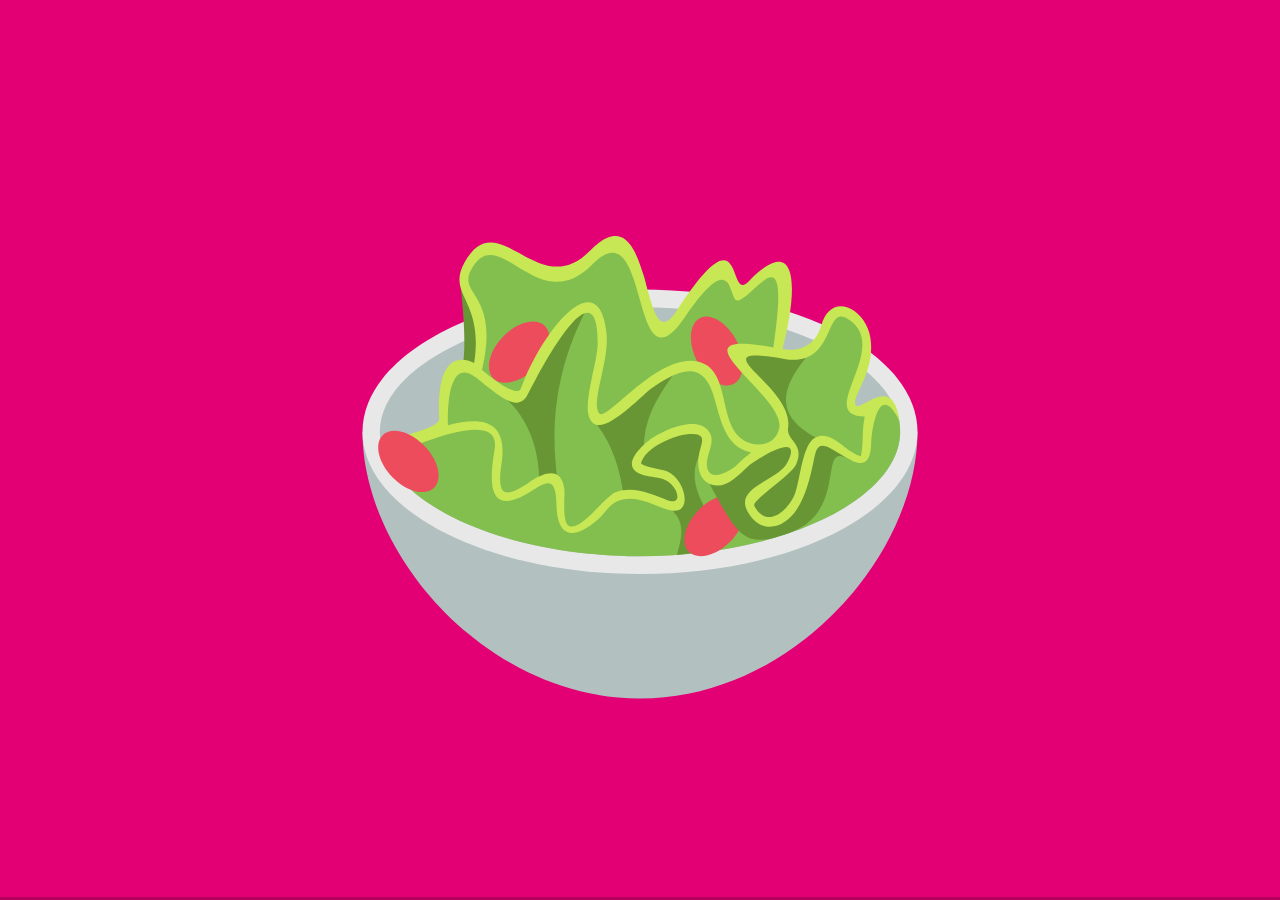
==== index.html @ 88870a50 "Last updates" ====
<!doctype html>
<html>
	<head>
		<meta charset="utf-8">
		<meta name="viewport" content="width=device-width, initial-scale=1.0, maximum-scale=1.0, user-scalable=no">

		<title>i18n & l10n @ Blenc Web Mix</title>

		<link rel="stylesheet" href="css/reveal.css">
		<link rel="stylesheet" href="css/theme/antistatique.css">

		<!-- Theme used for syntax highlighting of code -->
		<link rel="stylesheet" href="lib/css/zenburn.css">

		<style type="text/css" media="screen">
			.slides section.has-dark-background,
			.slides section.has-dark-background h1, h2, h3, h4, h5, h6 {
				color: #fff;
			}
			.slides section.has-light-background,
			.slides section.has-light-background h1, h2, h3, h4, h5, h6 {
				color: #000032;
			}
		</style>

		<!--

		# Primary palette

			White:				#ffffff
			Digital-dust: 		#eaf0f0
			Pinkstatik: 		#e30074
			Pinkstatik-dark: 	#a60055
			Ninja-grey:			#808098
			Midnight-blue:		#000032

		# Secondary palette

			Purple:				#b400dc
			Electric-blue:		#40b3ff
			Strawberry:			#d2005a
			Sunshine:			#ff9600

		-->


	<!-- Printing and PDF exports -->
		<script>
			var link = document.createElement( 'link' );
			link.rel = 'stylesheet';
			link.type = 'text/css';
			link.href = window.location.search.match( /print-pdf/gi ) ? 'css/print/pdf.css' : 'css/print/paper.css';
			document.getElementsByTagName( 'head' )[0].appendChild( link );
		</script>
	</head>
	<body>
		<div class="reveal">
			<div class="slides">

				<section data-background="#e30074">
					<img class="plain emoji-svg" src="lib/svg/emoji/1f957.svg">
					<aside class="notes">
						Slide d'attente
						SOURIRE et PROFITER de la vue!
					</aside>
				</section>

				<section data-background="#000032">
					<img src="lib/svg/1810.svg" style="width:40%;"><br>
					<strong>i18n et l10n</strong><br>
					Internationalisation & Localisation
					<aside class="notes">
						Slide de titre, Ça va commencer
					</aside>
				</section>

				<section>
					<h2>
						Bonjour · Hallo · Hello<br>
						Ciao · صباح الخير · 你好<br>
						Hej · おはようございます<br>
						Hola · Grützi · Hei<br>
						Добрий ранок · Chào
					</h2>
					<aside class="notes">
						Je suis Marc
						Je suis Guillaume
					</aside>
				</section>

				<section data-background="#e30074">
					<h1>Disclaimer</h1>
					<aside class="notes">
						Apparement vous avez le droit à 2 speakers \o/ <br/>
						Pas que design <br/>
						Un peu technique <br/>
						Pas que pour les débutants <br/>
						Ce talk contient des métaphores culinaires <br/>
					</aside>
				</section>
				<section>

					<section data-background="#000032">
						<h1>Introduction</h1>
						<aside class="notes">
							Définir ces termes et ce qu'on cherche à résoudre / améliorer
						</aside>
					</section>

					<section>
						<img src="lib/svg/emoji/1f1e8-1f1ed.svg" style="width:66%;">
						<aside class="notes">
							Pourquoi nous avions envie de vous parler de ce sujet ?<br/>
							La suisse : 4 langues officielles (FR / DE / IT / RM)
						</aside>
					</section>

					<section>
						<h1 class="monospaced">l10n</h1>
						<aside class="notes">
							Commençons par le terme l10n : localisation<br>
							On pourrait presque lire le mot Lyon !<br>
							➡ Le fait d'avoir une version spécifique à une culture
						</aside>
					</section>

					<section data-background="lib/svg/l10n-count.svg" data-background-size="100%">
						<aside class="notes">
							localisation ... 10 lettres entre le L et le N
						</aside>
					</section>

					<section>
						<h1 class="monospaced">i18n</h1>
						<aside class="notes">
							Ensuite le i18n : internationalisation<br>
							➡ Le fait de prévoir la prise en charge de multiple culture
						</aside>
					</section>

					<section data-background="lib/svg/i18n-count.svg" data-background-size="100%">
						<aside class="notes">
							internationalisation<br/>
							Oups, ça dépasse ;-)<br/>
							La on comprend mieux pourquoi nous disons i18n<br/>
							anticonstitutionnellement devient a23t LOL!
						</aside>
					</section>

					<section>
						<h2 class="monospaced">l10n</h2>
						<h2 class="monospaced">i18n</h2>
						<h2 class="monospaced">g11n</h2>
						<h2 class="monospaced">L12y</h2>
						<h2 class="monospaced">NLS&nbsp;</h2>
						<aside class="notes">
							Bienvenue dans le monde des numéronymes & accronymes !<br>
							<strong>g11n</strong> IBM & Sun (globalization / glocalization)<br/>
							<strong>L12y</strong> Microsoft (localizability)<br/>
							<strong>NLS</strong> HP  (National/Native Language Support)
						</aside>
					</section>

					<section data-background="/lib/img/osakan_market.jpg" data-background-size="cover">
						<h1 class="light dark-shadow">Cultures ?</h1>
						<aside class="notes">
							Est-ce que la culture d'une personne peut être définie par un ensemble qui se compose d'un territoires et d'une langue ?
						</aside>
					</section>

					<section data-background="/lib/img/osakan_market.jpg" data-background-size="cover">
						<h1 class="light dark-shadow">Normes ?</h1>
						<aside class="notes">
							Normes ISO / normes sociales
						</aside>
					</section>

					<section>
						<h1 class="monospaced"><span class="fragment">fr</span><span class="fragment"><span class="fragment semi-fade-out">_latin</span></span><span class="fragment">_FR</span></h1>
						<aside class="notes">
						Culture en français -> Locale
						Langue + Script + Territoire
							--> Latin pour les lettres latines A-Z ... pas très utiles pour nous francophone ... mais pensez aux langues comme le japonais que s'écrit en kanji, Hiragana et Katakana
						fr_latin_FR
						</aside>
					</section>
					<section class="mini-list">
						<span class="list-element monospaced fragment" data-fragment-index="2">fr_GF = "French (French Guiana)"</span>
						<span class="list-element monospaced fragment" data-fragment-index="2">fr_TG = "French (Togo)"</span>
						<span class="list-element monospaced fragment" data-fragment-index="2">fr_SC = "French (Seychelles)"</span>
						<span class="list-element monospaced fragment" data-fragment-index="2">fr_VU = "French (Vanuatu)"</span>
						<span class="list-element monospaced fragment" data-fragment-index="2">fr_RE = "French (Réunion)"</span>
						<span class="list-element monospaced fragment" data-fragment-index="2">fr_TN = "French (Tunisia)"</span>
						<span class="list-element monospaced fragment" data-fragment-index="2">fr_GN = "French (Guinea)"</span>
						<span class="list-element monospaced fragment" data-fragment-index="2">fr_HT = "French (Haiti)"</span>
						<span class="list-element monospaced fragment" data-fragment-index="2">fr_GP = "French (Guadeloupe)"</span>
						<span class="list-element monospaced fragment" data-fragment-index="2">fr_GQ = "French (Equatorial Guinea)"</span>
						<span class="list-element monospaced fragment" data-fragment-index="2">fr_CA = "French (Canada)"</span>
						<span class="list-element monospaced fragment" data-fragment-index="2">fr_SN = "French (Senegal)"</span>
						<span class="list-element monospaced fragment" data-fragment-index="2">fr_CD = "French (Congo - Kinshasa)"</span>
						<span class="list-element monospaced fragment" data-fragment-index="2">fr_PF = "French (French Polynesia)"</span>
						<span class="list-element monospaced">fr_FR <span class="fragment" data-fragment-index="1"> = "French (France)"</span></span>
						<span class="list-element monospaced fragment" data-fragment-index="2">fr_DJ = "French (Djibouti)"</span>
						<span class="list-element monospaced fragment" data-fragment-index="2">fr_CF = "French (Central African Republic)"</span>
						<span class="list-element monospaced fragment" data-fragment-index="2">fr_CG = "French (Congo - Brazzaville)"</span>
						<span class="list-element monospaced fragment" data-fragment-index="2">fr_CH = "French (Switzerland)"</span>
						<span class="list-element monospaced fragment" data-fragment-index="2">fr_CI = "French (Côte d’Ivoire)"</span>
						<span class="list-element monospaced fragment" data-fragment-index="2">fr_BE = "French (Belgium)"</span>
						<span class="list-element monospaced fragment" data-fragment-index="2">fr_BF = "French (Burkina Faso)"</span>
						<span class="list-element monospaced fragment" data-fragment-index="2">fr_NC = "French (New Caledonia)"</span>
						<span class="list-element monospaced fragment" data-fragment-index="2">fr_SY = "French (Syria)"</span>
						<span class="list-element monospaced fragment" data-fragment-index="2">fr_PM = "French (St. Pierre & Miquelon)"</span>
						<span class="list-element monospaced fragment" data-fragment-index="2">fr_NE = "French (Niger)"</span>
						<span class="list-element monospaced fragment" data-fragment-index="2">fr_MA = "French (Morocco)"</span>
						<span class="list-element monospaced fragment" data-fragment-index="2">fr_CM = "French (Cameroon)"</span>
						<span class="list-element monospaced fragment" data-fragment-index="2">fr_BI = "French (Burundi)"</span>
						<span class="list-element monospaced fragment" data-fragment-index="2">fr_BJ = "French (Benin)"</span>
						<span class="list-element monospaced fragment" data-fragment-index="2">fr_RW = "French (Rwanda)"</span>
						<span class="list-element monospaced fragment" data-fragment-index="2">fr_MC = "French (Monaco)"</span>
						<span class="list-element monospaced fragment" data-fragment-index="2">fr_BL = "French (St. Barthélemy)"</span>
						<span class="list-element monospaced fragment" data-fragment-index="2">fr_MF = "French (St. Martin)"</span>
						<span class="list-element monospaced fragment" data-fragment-index="2">fr_MG = "French (Madagascar)"</span>
						<span class="list-element monospaced fragment" data-fragment-index="2">fr_DZ = "French (Algeria)"</span>
						<span class="list-element monospaced fragment" data-fragment-index="2">fr_ML = "French (Mali)"</span>
						<span class="list-element monospaced fragment" data-fragment-index="2">fr_MQ = "French (Martinique)"</span>
						<span class="list-element monospaced fragment" data-fragment-index="2">fr_WF = "French (Wallis & Futuna)"</span>
						<span class="list-element monospaced fragment" data-fragment-index="2">fr_MR = "French (Mauritania)"</span>
						<span class="list-element monospaced fragment" data-fragment-index="2">fr_MU = "French (Mauritius)"</span>
						<span class="list-element monospaced fragment" data-fragment-index="2">fr_KM = "French (Comoros)"</span>
						<span class="list-element monospaced fragment" data-fragment-index="2">fr_YT = "French (Mayotte)"</span>
						<span class="list-element monospaced fragment" data-fragment-index="2">fr_LU = "French (Luxembourg)"</span>
						<span class="list-element monospaced fragment" data-fragment-index="2">fr_GA = "French (Gabon)"</span>
						<span class="list-element monospaced fragment" data-fragment-index="2">fr_TD = "French (Chad)"</span>
						<aside class="notes">
							Les locales francophones supportées dans les librairies iOS
						</aside>
					</section>


					<section>

					</section>

					<section data-background="lib/svg/emoji/1f5fa.svg" data-background="#000032" data-background-size="50%">
						<aside class="notes">
							Le thème que les organisateurs de la conférence nous ont demandé de souligner est :
							“L'impact social et sociétal du web, comment il change le monde”
						</aside>
					</section>

					<!-- TODO:
						- 🚀 mettre un exemple de différence (quel est ce chiffres pour vous)
						- Site en japonais avec le changement de langue proposé en
					-->
					<section data-background="lib/img/cookpad-japanese-website.png" data-background-color="#fff" data-background-size="contain">
						<img src="lib/svg/english-language-kanji.svg" alt="" class="fragment"/>
						<aside class="notes">
							English language
						</aside>
					</section>

					<section>
						<h2>Connaître la "locale" de l'utilisateur c'est important… </h2>
						<aside class="notes">
							On est tous d'accord que connaitre la culture de notre utilisateur est important.
							Comment fait-on pour l'obtenir !
						</aside>
					</section>
				</section>

				<section>

					<section data-background="#000032">
						<h1 class="light">Plutôt <span class="monospaced">fr_FR</span> ou <span class="monospaced">fr_CH</span></h1>
					</section>

					<section data-background="lib/svg/emoji/1f575.svg" data-background-color="#000032" data-background-size="50%">
						<aside class="notes">
							De quoi disposons-nous sur nos visiteurs ?
							- IP, localisation mouais
							- Langue du navigateur
							- Referer (d'où la personne vient)
							- Toutes les infos techniques qui nous servent pas ici ;-) Browser, OS, résolution etc ...
						</aside>
					</section>

					<section data-background="lib/svg/emoji/1f916.svg" data-background-color="#000032" data-background-size="50%">
						<aside class="notes">
							Détection automatique de la culture ?
							Utiliser l'extension de domaine pour arriver sur un pays
							Détecter la langue du navigateur
							Sachez surtout qu'aucun script de géolocalisation
						</aside>
					</section>

					<section data-background="lib/img/finnair-1.png" data-background-color="#fff" data-background-size="80%">
						<aside class="notes">
							Je veux aller visiter la finlande<br>
							finnair.com -> global splash screen avec uniquement les pays</br>
							A parfait, la Suisse à droite
						</aside>
					</section>

					<section data-background="lib/img/finnair-2.png" data-background-color="#fff" data-background-size="80%">
						<aside class="notes">
							J'arrive sur le site en suisse-allemand, super ! (bon j'ai l'habitude, keins problem)<br/>
							Je vois le drapeau en haut, je clique
						</aside>
					</section>
					<section data-background="lib/img/finnair-3.png" data-background-color="#fff" data-background-size="80%">
						<aside class="notes">
							J'arrive à nouveau sur un global splash screen, cette fois avec la langue ?!
							À noter que pour les suisse-italophone, ils devront choisir italien avec les prix en Euro ou Français avec les prix en CHF
						</aside>
					</section>
					<section data-background="lib/img/finnair-4.png" data-background-color="#fff" data-background-size="80%">
						<aside class="notes">
							Finalement, me voilà sur ma page<br/>
							Nous avons effectué des tests utilisateurs sur finnair.com. (URL + je ne vais jamais sur la suisse, les prix sont plus hauts)
						</aside>
					</section>

					<section data-background="lib/svg/language-icon.svg" data-background-size="40%">
						<aside class="notes">
							<h1>Sélection de langue</h1>
							Ne pas utiliser les drapeaux !
							Écrire la langue dans la langue (Français et pas French, 日本語 et pas Japonais)
							En haut à droite ou à gauche
						</aside>
					</section>

					<section>
						<h2>Les langues</h2>
						<h2>L'espace et le temps</h2>
						<h2>Les chiffres</h2>
						<h2>Autres</h2>
						<aside class="notes">
							Et maintenant, que l'on sait à qui l'on s'adresse. quelques particularités intéressantes
						</aside>
					</section>

				</section>

				<section>

					<section data-background="#000032">
						<h1 class="light">Les langues</h1>
						<img src="/lib/svg/emoji/1f61b.svg">&nbsp;<img src="/lib/svg/emoji/1f61b.svg">&nbsp;<img src="/lib/svg/emoji/1f61b.svg">
						<aside class="notes">
							Nous avons l'habitude des particularités de langues (direction d'écriture) mais ....
							<li>Type d'écritures (latin, arabe, cyrillique, chinois, klingon, etc.)</li>
							<li>Spécificités (dialects, registre de langue, styles, etc.)</li>
							<li>Conventions d'écriture (des chiffres, des dates, contextuelles, etc.)</li>
						</aside>
					</section>

					<section>
						<h2>Traduction</h2>
						<img src="/lib/svg/emoji/1f640.svg">
						<aside class="notes">
							<li>Traduction</li>
							<li>Vidéos (audio, titres, sous-titres, etc.)</li>
							<li>Textes (contenu, éléments d'interface, messages d'erreurs, etc.)</li>
							<li>Icônes & logos (dans une certaine langue, pour une certaine culture, dans un certain contexte)</li>
						</aside>
					</section>

					<section>
						<h2>Pluralisation</h2>
						<p>Est-ce que ce mot existe d'ailleurs ?</p>
						<img src="/lib/svg/emoji/1f468-1f469-1f466-1f466.svg">
						<aside class="notes">
							En anglais par exemple, on dit 0.25 mile (sans le S parce que l'on dit 1/4 de 1 mile)<br/>
							En russe c'est compliqué .. es†-ce que quelqu'un peut nous aider
						</aside>
					</section>

					<section data-background="rgb(63, 63, 63)">
						<code>
<pre>
  [0]Nobody is logged
  [1]There is 1 person logged
  [1,+Inf]There are %1% persons logged

  [0]Personne n'est connecté
  [1]Une personne est connectée
  [1,+Inf]Il y a %1% personnes en ligne
</pre>
						</code>
						</section>

					<section>
						<h2>Féminisation</h2>
						<p>Et celui-là ?</p>
						<img src="/lib/svg/emoji/1f64b.svg">&nbsp;<img src="/lib/svg/emoji/1f645.svg">&nbsp;<img src="/lib/svg/emoji/1f926.svg">
						<aside class="notes">
							Parité - ;-)<br/>
							vous êtes bien connecté<b>e</b>
						</aside>
					</section>

				</section>

				<section>

					<section data-background="#000032">
						<h1 class="light">Temps &&nbsp;espace</h1>
						<img src="/lib/svg/emoji/23f3.svg">&nbsp;<img src="/lib/svg/emoji/1f680.svg">
						<aside class="notes">
							Pour chaque culture, d'autres représentation du temps et de l'espace
						</aside>
					</section>

					<section data-background="lib/svg/timezone.svg"  data-background-size="contain">
						<aside class="notes">
							Timezone
						</aside>
					</section>

					<section data-background="lib/svg/emoji/1f5d3.svg" data-background-color="#000032" data-background-size="50%">
						<aside class="notes">
							<strong>Début de semaine</strong>
							le classic ... la semaine commence le lundi ou le dimanche ?
						</aside>
					</section>

					<section data-background="lib/svg/emoji/1f1f0-1f1f7.svg" data-background-color="#000032" data-background-size="50%">
						<aside class="notes">
							<li>L'âge des coréens🇰🇷 qui commence à 1 et (qui dépend des calendriers 🌞/🌔)</li>
							Au niveau de la corée du nord, nous avons eu du mal à vérifier
						</aside>
					</section>

					<section data-background="lib/img/lorie-weekend.gif" data-background-color="#000032" data-background-size="cover">
						<aside class="notes">
							<li>Le week-end prochain pour vous c'est ce week-end là qui vient ou celui d'après</li>
							<li>On l'a implémenté dans momentJS</li>
						</aside>
					</section>

					<section data-background="lib/svg/emoji/1f37b.svg" data-background-color="#000032" data-background-size="50%">
						<aside class="notes">
							<p>On se voit à 5 heures</p>
							<p>c'est un peu tot ...</p>
							AM/PM tout ça ... <br/>
						</aside>
					</section>

					<section>
						<img src="lib/svg/emoji/2603.svg" alt="" height="200vh"/>
						<img src="lib/svg/emoji/26f1.svg" alt="" height="200vh"/>
						<aside class="notes">
							Heure d'été ...<br/>
							Au Chili par exemple, il passe à l'heure d'été début avril ...<br/>
							Sinon une petite pensée à tous ceux qui avaient prévu leur backup à 1h30 du matin le week-end dernier Et qui ont eu 2 backup du coup
						</aside>
					</section>


					<section>
						<h2><span class="monospaced">12/24/2016</span></h2>
						<h4>ou</h4>
						<h2><span class="monospaced">24-12-2016</span></h2>
						<aside class="notes">
							La représentation des dates<br/>
						</aside>
					</section>

					<section data-background="lib/img/chine_boutan.gif" data-background-size="cover" data-background-position="center center">
						<aside class="notes">
							<b>Vision du monde</b><br/>
							la frontière entre la chine et le Bhoutan qui est disputées depuis des décénie. GoogleMap affiche une frontière différente selon le pays dans lequel on se connecte<br/>
							- http://qz.com/224821/see-how-borders-change-on-google-maps-depending-on-where-you-view-them/
							- http://qz.com/811513/westworlds-uncanny-intricate-opening-credits-sequence-wants-to-disorient-you/
						</aside>
					</section>

					<section data-background="lib/img/refugees.jpg" data-background-size="cover">
						<aside class="notes">
							<b>La politique</b><br/>
							-> JO pays des réfugiers, certain pays non reconnu par le ONU, mais reconnu par le CIO</br>

						</aside>
					</section>

					<section data-background="lib/img/uww.jpg" data-background-color="#fff" data-background-size="cover">
						<aside class="notes">
							Certaine fédérations sportives, comme la lutte, choisi de permettre à certain "pays" de participer
						</aside>
					</section>

				</section>

				<section>
					<section data-background="#000032">
						<h1 class="light">Les chiffres</h1>
						<img src="/lib/svg/emoji/0034-20e3.svg">&nbsp;<img src="/lib/svg/emoji/0032-20e3.svg">
						<aside class="notes">
							beaucoup de particularité aussi ici ...
						</aside>
					</section>

					<section>
						<h3>						<img src="lib/svg/emoji/1f4b7.svg" alt="" />
						<img src="lib/svg/emoji/1f4b6.svg" alt="" />
						<img src="lib/svg/emoji/1f4b5.svg" alt="" />
						<img src="lib/svg/emoji/1f4b4.svg" alt="" /></h3>
						<p>Le formatage des milliers</p>
						<table>
						<thead>
							<tr>
								<th>Locale</th>
								<th align="right" style="padding-right: 0!important;">Valeur</th>
							</tr>
						</thead>
						<tbody>
							<tr>
								<td>fr_CH</td>
								<td align="right">12'340.40</td>
							</tr>
							<tr>
								<td>fr_FR</td>
								<td align="right">12 340,40</td>
							</tr>
							<tr>
								<td>en_US</td>
								<td align="right">12,340.40</td>
							</tr>
							<tr>
								<td>de_DE</td>
								<td align="right">12.340,40</td>
							</tr>
						</tbody>
					</table>
					</section>

					<section>
						<h3>
							<img src="lib/svg/emoji/1f4b7.svg" alt="" />
							<img src="lib/svg/emoji/1f4b6.svg" alt="" />
							<img src="lib/svg/emoji/1f4b5.svg" alt="" />
							<img src="lib/svg/emoji/1f4b4.svg" alt="" />
						</h3>
						<p>La position de la devise</p>
						<table>
						<thead>
							<tr>
								<th>Locale</th>
								<th align="right" style="padding-right: 0!important;">Valeur</th>
							</tr>
						</thead>
						<tbody>
							<tr>
								<td>fr_CH</td>
								<td align="right">CHF 12'340.40</td>
							</tr>
							<tr>
								<td>fr_FR</td>
								<td align="right">12 340,40 €</td>
							</tr>
							<tr>
								<td>en_US</td>
								<td align="right">$ 12,340.40</td>
							</tr>
							<tr>
								<td>de_DE</td>
								<td align="right">12.340,40 €</td>
							</tr>
						</tbody>
					</table>
					</section>

					<section>
						<h1>"Jean-Luc"</h1>
						<img src="lib/svg/emoji/1f629.svg" alt="" height="100vh"/>
						<h2><span class="monospaced" style="color:red;">votre prénom est invalide</span></h2>
						<aside class="notes">
							nom invalide ...<br/>
							Suède numéro postaux avec des espaces<br/>
							En Suisse le numéro de rue à la fin de l'adresse
						</aside>
					</section>

					<section data-background="lib/svg/emoji/1f321.svg" data-background-color="#000032" data-background-size="50%">
						<aside class="notes">
							<h2>Systèmes de mesures</h2>
						</aside>
					</section>

				</section>

				<section>

					<section data-background="#000032">
						<h1 class="light">Quelques miscellanées</h1>
						<img src="/lib/svg/emoji/1f957.svg">
						<aside class="notes">
							Autres considérations,juste un début de liste ;-)
						</aside>
					</section>

					<section>
						<h2>Typographie(s)</h2>
						<aside class="notes">
							<ol>
								<li>Exemple de la Noto :-) 500MO 😱</li>
								<li>Bons caractères (ceux de la langue)</li>
								<li>Bon sens (de lecture) a11y / accessibilité</li>
							</ol>
						</aside>
					</section>

					<section>
						<h2>Icônes & couleurs</h2>
						<aside class="notes">
							<ul>
								<li>Les représentations de la culture (religion)</li>
								<li>Tout ce qui est valide est vert</li>
							</ul>
						</aside>
					</section>

					<section>
						<h2>Particularités culturelles régionales</h2>
						<p>(voir hyper-régionales ou drôles)</p>
						<aside class="notes">
							<ul>
								<li>2.5 pièces à Genève ou Lausanne</li>
								<li>Chicons ou Endives ? Doucette ou mâche ?</li>
							</ul>
						</aside>
					</section>

				</section>


				<section data-background="#000032">

					<section>
						<h1 class="light">Takeaways</h1>
						<img src="/lib/svg/emoji/1f648.svg">&nbsp;<img class="plain" src="/lib/svg/emoji/1f649.svg">&nbsp;<img class="plain" src="/lib/svg/emoji/1f64a.svg">
						<aside class="notes">
						- Ne partez sur aucun aquis, vous ne connaissez probablement que votre propre culture 🙈🙊🙉<br>
						- Nation ≠ culture ≠ langue (et les gens bougent!). Le lieu géographique n'est pas un critère fiable.<br>
						- Basez-vous un maximum sur les librairies d'internationalisation dèjà en place<br>
						- Utilisez les UX-pattern pour le changement de culture (par pitié, pas de drapeaux pour les langues)<br>
						- Responsabilité de ces sujets ... est partagée par tous les membres de l'équipe du projet<br>
						- Lien avec l'impact du web pour changer le monde (meilleur respect des cultures)
						</aside>
					</section>

				</section>

				<section>
					<section data-background="#000032">
						<h1>Questions &&nbsp;Réponses</h1>
						<img class="plain" src="/lib/svg/emoji/1f984.svg">
					</section>
				</section>

				<section data-background="#e30074">
					<h1>Merci !</h1>
					<p>🐦</p>
					<p><a class="dark" href="https://twitter.com/zufrieden">@zufrieden</a>&nbsp;&nbsp;+&nbsp;&nbsp;<a class="dark" href="https://twitter.com/guillaumeberry">@guillaumeberry</a></p>
					<aside class="notes">
						— notes
					</aside>
				</section>

				<section data-background="#e30074">
					<img src="/lib/svg/logo-Antistatique-white.svg">
					<a class="dark" href="http://www.antistatique.net/">antistatique.net</a>
					<p><img src="/lib/svg/emoji/261d.svg">
					<br>On recrute !</p>
					<aside class="notes">
						— notes
					</aside>
				</section>

				<section data-background="#e30074">
					<img src="lib/svg/1810.svg" style="width:40%;"><br>
					<a class="dark" href="http://www.1810.io/">1810.io</a>
					<aside class="notes">
						<li>Slides</li>
						<li>Email pour être tenu au courant !</li>
					</aside>
				</section>

				<section>
					<h1>©</h1>
					<table>
						<tbody>
							<tr>
								<td width="50%">Présentation</td>
								<td width="50%">reveal.js</td>
							</tr>
							<tr>
								<td>Typographie</td>
								<td>Noto Sans Regular<br>
								Noto Sans Bold</br>
								Noto Mono</td>
							</tr>
							<tr>
								<td>Emojis</td>
								<td>emojione.com</td>
							</tr>
						</tbody>
					</table>
					<aside class="notes">
						Les crédits
					</aside>
				</section>

			</div>
		</div>

		<script src="lib/js/head.min.js"></script>
		<script src="js/reveal.js"></script>

		<script>
			// More info https://github.com/hakimel/reveal.js#configuration
			Reveal.initialize({
				history: true,
				// More info https://github.com/hakimel/reveal.js#dependencies
				dependencies: [
					{ src: 'plugin/markdown/marked.js' },
					{ src: 'plugin/markdown/markdown.js' },
					{ src: 'plugin/notes/notes.js', async: true },
					{ src: 'plugin/highlight/highlight.js', async: true, callback: function() { hljs.initHighlightingOnLoad(); } }
				]
			});
		</script>
	</body>
</html>
---- css/reveal.css ----
/*!
 * reveal.js
 * http://lab.hakim.se/reveal-js
 * MIT licensed
 *
 * Copyright (C) 2016 Hakim El Hattab, http://hakim.se
 */
/*********************************************
 * RESET STYLES
 *********************************************/
html, body, .reveal div, .reveal span, .reveal applet, .reveal object, .reveal iframe,
.reveal h1, .reveal h2, .reveal h3, .reveal h4, .reveal h5, .reveal h6, .reveal p, .reveal blockquote, .reveal pre,
.reveal a, .reveal abbr, .reveal acronym, .reveal address, .reveal big, .reveal cite, .reveal code,
.reveal del, .reveal dfn, .reveal em, .reveal img, .reveal ins, .reveal kbd, .reveal q, .reveal s, .reveal samp,
.reveal small, .reveal strike, .reveal strong, .reveal sub, .reveal sup, .reveal tt, .reveal var,
.reveal b, .reveal u, .reveal center,
.reveal dl, .reveal dt, .reveal dd, .reveal ol, .reveal ul, .reveal li,
.reveal fieldset, .reveal form, .reveal label, .reveal legend,
.reveal table, .reveal caption, .reveal tbody, .reveal tfoot, .reveal thead, .reveal tr, .reveal th, .reveal td,
.reveal article, .reveal aside, .reveal canvas, .reveal details, .reveal embed,
.reveal figure, .reveal figcaption, .reveal footer, .reveal header, .reveal hgroup,
.reveal menu, .reveal nav, .reveal output, .reveal ruby, .reveal section, .reveal summary,
.reveal time, .reveal mark, .reveal audio, .reveal video {
  margin: 0;
  padding: 0;
  border: 0;
  font-size: 100%;
  font: inherit;
  vertical-align: baseline; }

.reveal article, .reveal aside, .reveal details, .reveal figcaption, .reveal figure,
.reveal footer, .reveal header, .reveal hgroup, .reveal menu, .reveal nav, .reveal section {
  display: block; }

/*********************************************
 * GLOBAL STYLES
 *********************************************/
html,
body {
  width: 100%;
  height: 100%;
  overflow: hidden; }

body {
  position: relative;
  line-height: 1;
  background-color: #fff;
  color: #000; }

/*********************************************
 * VIEW FRAGMENTS
 *********************************************/
.reveal .slides section .fragment {
  opacity: 0;
  visibility: hidden;
  -webkit-transition: all .2s ease;
          transition: all .2s ease; }
  .reveal .slides section .fragment.visible {
    opacity: 1;
    visibility: visible; }

.reveal .slides section .fragment.grow {
  opacity: 1;
  visibility: visible; }
  .reveal .slides section .fragment.grow.visible {
    -webkit-transform: scale(1.3);
            transform: scale(1.3); }

.reveal .slides section .fragment.shrink {
  opacity: 1;
  visibility: visible; }
  .reveal .slides section .fragment.shrink.visible {
    -webkit-transform: scale(0.7);
            transform: scale(0.7); }

.reveal .slides section .fragment.zoom-in {
  -webkit-transform: scale(0.1);
          transform: scale(0.1); }
  .reveal .slides section .fragment.zoom-in.visible {
    -webkit-transform: none;
            transform: none; }

.reveal .slides section .fragment.fade-out {
  opacity: 1;
  visibility: visible; }
  .reveal .slides section .fragment.fade-out.visible {
    opacity: 0;
    visibility: hidden; }

.reveal .slides section .fragment.semi-fade-out {
  opacity: 1;
  visibility: visible; }
  .reveal .slides section .fragment.semi-fade-out.visible {
    opacity: 0.5;
    visibility: visible; }

.reveal .slides section .fragment.strike {
  opacity: 1;
  visibility: visible; }
  .reveal .slides section .fragment.strike.visible {
    text-decoration: line-through; }

.reveal .slides section .fragment.fade-up {
  -webkit-transform: translate(0, 20%);
          transform: translate(0, 20%); }
  .reveal .slides section .fragment.fade-up.visible {
    -webkit-transform: translate(0, 0);
            transform: translate(0, 0); }

.reveal .slides section .fragment.fade-down {
  -webkit-transform: translate(0, -20%);
          transform: translate(0, -20%); }
  .reveal .slides section .fragment.fade-down.visible {
    -webkit-transform: translate(0, 0);
            transform: translate(0, 0); }

.reveal .slides section .fragment.fade-right {
  -webkit-transform: translate(-20%, 0);
          transform: translate(-20%, 0); }
  .reveal .slides section .fragment.fade-right.visible {
    -webkit-transform: translate(0, 0);
            transform: translate(0, 0); }

.reveal .slides section .fragment.fade-left {
  -webkit-transform: translate(20%, 0);
          transform: translate(20%, 0); }
  .reveal .slides section .fragment.fade-left.visible {
    -webkit-transform: translate(0, 0);
            transform: translate(0, 0); }

.reveal .slides section .fragment.current-visible {
  opacity: 0;
  visibility: hidden; }
  .reveal .slides section .fragment.current-visible.current-fragment {
    opacity: 1;
    visibility: visible; }

.reveal .slides section .fragment.highlight-red,
.reveal .slides section .fragment.highlight-current-red,
.reveal .slides section .fragment.highlight-green,
.reveal .slides section .fragment.highlight-current-green,
.reveal .slides section .fragment.highlight-blue,
.reveal .slides section .fragment.highlight-current-blue {
  opacity: 1;
  visibility: visible; }

.reveal .slides section .fragment.highlight-red.visible {
  color: #ff2c2d; }

.reveal .slides section .fragment.highlight-green.visible {
  color: #17ff2e; }

.reveal .slides section .fragment.highlight-blue.visible {
  color: #1b91ff; }

.reveal .slides section .fragment.highlight-current-red.current-fragment {
  color: #ff2c2d; }

.reveal .slides section .fragment.highlight-current-green.current-fragment {
  color: #17ff2e; }

.reveal .slides section .fragment.highlight-current-blue.current-fragment {
  color: #1b91ff; }

/*********************************************
 * DEFAULT ELEMENT STYLES
 *********************************************/
/* Fixes issue in Chrome where italic fonts did not appear when printing to PDF */
.reveal:after {
  content: '';
  font-style: italic; }

.reveal iframe {
  z-index: 1; }

/** Prevents layering issues in certain browser/transition combinations */
.reveal a {
  position: relative; }

.reveal .stretch {
  max-width: none;
  max-height: none; }

.reveal pre.stretch code {
  height: 100%;
  max-height: 100%;
  box-sizing: border-box; }

/*********************************************
 * CONTROLS
 *********************************************/
.reveal .controls {
  display: none;
  position: fixed;
  width: 110px;
  height: 110px;
  z-index: 30;
  right: 10px;
  bottom: 10px;
  -webkit-user-select: none; }

.reveal .controls button {
  padding: 0;
  position: absolute;
  opacity: 0.05;
  width: 0;
  height: 0;
  background-color: transparent;
  border: 12px solid transparent;
  -webkit-transform: scale(0.9999);
          transform: scale(0.9999);
  -webkit-transition: all 0.2s ease;
          transition: all 0.2s ease;
  -webkit-appearance: none;
  -webkit-tap-highlight-color: transparent; }

.reveal .controls .enabled {
  opacity: 0.7;
  cursor: pointer; }

.reveal .controls .enabled:active {
  margin-top: 1px; }

.reveal .controls .navigate-left {
  top: 42px;
  border-right-width: 22px;
  border-right-color: #000; }

.reveal .controls .navigate-left.fragmented {
  opacity: 0.3; }

.reveal .controls .navigate-right {
  left: 74px;
  top: 42px;
  border-left-width: 22px;
  border-left-color: #000; }

.reveal .controls .navigate-right.fragmented {
  opacity: 0.3; }

.reveal .controls .navigate-up {
  left: 42px;
  border-bottom-width: 22px;
  border-bottom-color: #000; }

.reveal .controls .navigate-up.fragmented {
  opacity: 0.3; }

.reveal .controls .navigate-down {
  left: 42px;
  top: 74px;
  border-top-width: 22px;
  border-top-color: #000; }

.reveal .controls .navigate-down.fragmented {
  opacity: 0.3; }

/*********************************************
 * PROGRESS BAR
 *********************************************/
.reveal .progress {
  position: fixed;
  display: none;
  height: 3px;
  width: 100%;
  bottom: 0;
  left: 0;
  z-index: 10;
  background-color: rgba(0, 0, 0, 0.2); }

.reveal .progress:after {
  content: '';
  display: block;
  position: absolute;
  height: 20px;
  width: 100%;
  top: -20px; }

.reveal .progress span {
  display: block;
  height: 100%;
  width: 0px;
  background-color: #000;
  -webkit-transition: width 800ms cubic-bezier(0.26, 0.86, 0.44, 0.985);
          transition: width 800ms cubic-bezier(0.26, 0.86, 0.44, 0.985); }

/*********************************************
 * SLIDE NUMBER
 *********************************************/
.reveal .slide-number {
  position: fixed;
  display: block;
  right: 8px;
  bottom: 8px;
  z-index: 31;
  font-family: Helvetica, sans-serif;
  font-size: 12px;
  line-height: 1;
  color: #fff;
  background-color: rgba(0, 0, 0, 0.4);
  padding: 5px; }

.reveal .slide-number-delimiter {
  margin: 0 3px; }

/*********************************************
 * SLIDES
 *********************************************/
.reveal {
  position: relative;
  width: 100%;
  height: 100%;
  overflow: hidden;
  -ms-touch-action: none;
      touch-action: none; }

.reveal .slides {
  position: absolute;
  width: 100%;
  height: 100%;
  top: 0;
  right: 0;
  bottom: 0;
  left: 0;
  margin: auto;
  overflow: visible;
  z-index: 1;
  text-align: center;
  -webkit-perspective: 600px;
          perspective: 600px;
  -webkit-perspective-origin: 50% 40%;
          perspective-origin: 50% 40%; }

.reveal .slides > section {
  -ms-perspective: 600px; }

.reveal .slides > section,
.reveal .slides > section > section {
  display: none;
  position: absolute;
  width: 100%;
  padding: 20px 0px;
  z-index: 10;
  -webkit-transform-style: preserve-3d;
          transform-style: preserve-3d;
  -webkit-transition: -webkit-transform-origin 800ms cubic-bezier(0.26, 0.86, 0.44, 0.985), -webkit-transform 800ms cubic-bezier(0.26, 0.86, 0.44, 0.985), visibility 800ms cubic-bezier(0.26, 0.86, 0.44, 0.985), opacity 800ms cubic-bezier(0.26, 0.86, 0.44, 0.985);
          transition: transform-origin 800ms cubic-bezier(0.26, 0.86, 0.44, 0.985), transform 800ms cubic-bezier(0.26, 0.86, 0.44, 0.985), visibility 800ms cubic-bezier(0.26, 0.86, 0.44, 0.985), opacity 800ms cubic-bezier(0.26, 0.86, 0.44, 0.985); }

/* Global transition speed settings */
.reveal[data-transition-speed="fast"] .slides section {
  -webkit-transition-duration: 400ms;
          transition-duration: 400ms; }

.reveal[data-transition-speed="slow"] .slides section {
  -webkit-transition-duration: 1200ms;
          transition-duration: 1200ms; }

/* Slide-specific transition speed overrides */
.reveal .slides section[data-transition-speed="fast"] {
  -webkit-transition-duration: 400ms;
          transition-duration: 400ms; }

.reveal .slides section[data-transition-speed="slow"] {
  -webkit-transition-duration: 1200ms;
          transition-duration: 1200ms; }

.reveal .slides > section.stack {
  padding-top: 0;
  padding-bottom: 0; }

.reveal .slides > section.present,
.reveal .slides > section > section.present {
  display: block;
  z-index: 11;
  opacity: 1; }

.reveal.center,
.reveal.center .slides,
.reveal.center .slides section {
  min-height: 0 !important; }

/* Don't allow interaction with invisible slides */
.reveal .slides > section.future,
.reveal .slides > section > section.future,
.reveal .slides > section.past,
.reveal .slides > section > section.past {
  pointer-events: none; }

.reveal.overview .slides > section,
.reveal.overview .slides > section > section {
  pointer-events: auto; }

.reveal .slides > section.past,
.reveal .slides > section.future,
.reveal .slides > section > section.past,
.reveal .slides > section > section.future {
  opacity: 0; }

/*********************************************
 * Mixins for readability of transitions
 *********************************************/
/*********************************************
 * SLIDE TRANSITION
 * Aliased 'linear' for backwards compatibility
 *********************************************/
.reveal.slide section {
  -webkit-backface-visibility: hidden;
          backface-visibility: hidden; }

.reveal .slides > section[data-transition=slide].past,
.reveal .slides > section[data-transition~=slide-out].past,
.reveal.slide .slides > section:not([data-transition]).past {
  -webkit-transform: translate(-150%, 0);
          transform: translate(-150%, 0); }

.reveal .slides > section[data-transition=slide].future,
.reveal .slides > section[data-transition~=slide-in].future,
.reveal.slide .slides > section:not([data-transition]).future {
  -webkit-transform: translate(150%, 0);
          transform: translate(150%, 0); }

.reveal .slides > section > section[data-transition=slide].past,
.reveal .slides > section > section[data-transition~=slide-out].past,
.reveal.slide .slides > section > section:not([data-transition]).past {
  -webkit-transform: translate(0, -150%);
          transform: translate(0, -150%); }

.reveal .slides > section > section[data-transition=slide].future,
.reveal .slides > section > section[data-transition~=slide-in].future,
.reveal.slide .slides > section > section:not([data-transition]).future {
  -webkit-transform: translate(0, 150%);
          transform: translate(0, 150%); }

.reveal.linear section {
  -webkit-backface-visibility: hidden;
          backface-visibility: hidden; }

.reveal .slides > section[data-transition=linear].past,
.reveal .slides > section[data-transition~=linear-out].past,
.reveal.linear .slides > section:not([data-transition]).past {
  -webkit-transform: translate(-150%, 0);
          transform: translate(-150%, 0); }

.reveal .slides > section[data-transition=linear].future,
.reveal .slides > section[data-transition~=linear-in].future,
.reveal.linear .slides > section:not([data-transition]).future {
  -webkit-transform: translate(150%, 0);
          transform: translate(150%, 0); }

.reveal .slides > section > section[data-transition=linear].past,
.reveal .slides > section > section[data-transition~=linear-out].past,
.reveal.linear .slides > section > section:not([data-transition]).past {
  -webkit-transform: translate(0, -150%);
          transform: translate(0, -150%); }

.reveal .slides > section > section[data-transition=linear].future,
.reveal .slides > section > section[data-transition~=linear-in].future,
.reveal.linear .slides > section > section:not([data-transition]).future {
  -webkit-transform: translate(0, 150%);
          transform: translate(0, 150%); }

/*********************************************
 * CONVEX TRANSITION
 * Aliased 'default' for backwards compatibility
 *********************************************/
.reveal .slides > section[data-transition=default].past,
.reveal .slides > section[data-transition~=default-out].past,
.reveal.default .slides > section:not([data-transition]).past {
  -webkit-transform: translate3d(-100%, 0, 0) rotateY(-90deg) translate3d(-100%, 0, 0);
          transform: translate3d(-100%, 0, 0) rotateY(-90deg) translate3d(-100%, 0, 0); }

.reveal .slides > section[data-transition=default].future,
.reveal .slides > section[data-transition~=default-in].future,
.reveal.default .slides > section:not([data-transition]).future {
  -webkit-transform: translate3d(100%, 0, 0) rotateY(90deg) translate3d(100%, 0, 0);
          transform: translate3d(100%, 0, 0) rotateY(90deg) translate3d(100%, 0, 0); }

.reveal .slides > section > section[data-transition=default].past,
.reveal .slides > section > section[data-transition~=default-out].past,
.reveal.default .slides > section > section:not([data-transition]).past {
  -webkit-transform: translate3d(0, -300px, 0) rotateX(70deg) translate3d(0, -300px, 0);
          transform: translate3d(0, -300px, 0) rotateX(70deg) translate3d(0, -300px, 0); }

.reveal .slides > section > section[data-transition=default].future,
.reveal .slides > section > section[data-transition~=default-in].future,
.reveal.default .slides > section > section:not([data-transition]).future {
  -webkit-transform: translate3d(0, 300px, 0) rotateX(-70deg) translate3d(0, 300px, 0);
          transform: translate3d(0, 300px, 0) rotateX(-70deg) translate3d(0, 300px, 0); }

.reveal .slides > section[data-transition=convex].past,
.reveal .slides > section[data-transition~=convex-out].past,
.reveal.convex .slides > section:not([data-transition]).past {
  -webkit-transform: translate3d(-100%, 0, 0) rotateY(-90deg) translate3d(-100%, 0, 0);
          transform: translate3d(-100%, 0, 0) rotateY(-90deg) translate3d(-100%, 0, 0); }

.reveal .slides > section[data-transition=convex].future,
.reveal .slides > section[data-transition~=convex-in].future,
.reveal.convex .slides > section:not([data-transition]).future {
  -webkit-transform: translate3d(100%, 0, 0) rotateY(90deg) translate3d(100%, 0, 0);
          transform: translate3d(100%, 0, 0) rotateY(90deg) translate3d(100%, 0, 0); }

.reveal .slides > section > section[data-transition=convex].past,
.reveal .slides > section > section[data-transition~=convex-out].past,
.reveal.convex .slides > section > section:not([data-transition]).past {
  -webkit-transform: translate3d(0, -300px, 0) rotateX(70deg) translate3d(0, -300px, 0);
          transform: translate3d(0, -300px, 0) rotateX(70deg) translate3d(0, -300px, 0); }

.reveal .slides > section > section[data-transition=convex].future,
.reveal .slides > section > section[data-transition~=convex-in].future,
.reveal.convex .slides > section > section:not([data-transition]).future {
  -webkit-transform: translate3d(0, 300px, 0) rotateX(-70deg) translate3d(0, 300px, 0);
          transform: translate3d(0, 300px, 0) rotateX(-70deg) translate3d(0, 300px, 0); }

/*********************************************
 * CONCAVE TRANSITION
 *********************************************/
.reveal .slides > section[data-transition=concave].past,
.reveal .slides > section[data-transition~=concave-out].past,
.reveal.concave .slides > section:not([data-transition]).past {
  -webkit-transform: translate3d(-100%, 0, 0) rotateY(90deg) translate3d(-100%, 0, 0);
          transform: translate3d(-100%, 0, 0) rotateY(90deg) translate3d(-100%, 0, 0); }

.reveal .slides > section[data-transition=concave].future,
.reveal .slides > section[data-transition~=concave-in].future,
.reveal.concave .slides > section:not([data-transition]).future {
  -webkit-transform: translate3d(100%, 0, 0) rotateY(-90deg) translate3d(100%, 0, 0);
          transform: translate3d(100%, 0, 0) rotateY(-90deg) translate3d(100%, 0, 0); }

.reveal .slides > section > section[data-transition=concave].past,
.reveal .slides > section > section[data-transition~=concave-out].past,
.reveal.concave .slides > section > section:not([data-transition]).past {
  -webkit-transform: translate3d(0, -80%, 0) rotateX(-70deg) translate3d(0, -80%, 0);
          transform: translate3d(0, -80%, 0) rotateX(-70deg) translate3d(0, -80%, 0); }

.reveal .slides > section > section[data-transition=concave].future,
.reveal .slides > section > section[data-transition~=concave-in].future,
.reveal.concave .slides > section > section:not([data-transition]).future {
  -webkit-transform: translate3d(0, 80%, 0) rotateX(70deg) translate3d(0, 80%, 0);
          transform: translate3d(0, 80%, 0) rotateX(70deg) translate3d(0, 80%, 0); }

/*********************************************
 * ZOOM TRANSITION
 *********************************************/
.reveal .slides section[data-transition=zoom],
.reveal.zoom .slides section:not([data-transition]) {
  -webkit-transition-timing-function: ease;
          transition-timing-function: ease; }

.reveal .slides > section[data-transition=zoom].past,
.reveal .slides > section[data-transition~=zoom-out].past,
.reveal.zoom .slides > section:not([data-transition]).past {
  visibility: hidden;
  -webkit-transform: scale(16);
          transform: scale(16); }

.reveal .slides > section[data-transition=zoom].future,
.reveal .slides > section[data-transition~=zoom-in].future,
.reveal.zoom .slides > section:not([data-transition]).future {
  visibility: hidden;
  -webkit-transform: scale(0.2);
          transform: scale(0.2); }

.reveal .slides > section > section[data-transition=zoom].past,
.reveal .slides > section > section[data-transition~=zoom-out].past,
.reveal.zoom .slides > section > section:not([data-transition]).past {
  -webkit-transform: translate(0, -150%);
          transform: translate(0, -150%); }

.reveal .slides > section > section[data-transition=zoom].future,
.reveal .slides > section > section[data-transition~=zoom-in].future,
.reveal.zoom .slides > section > section:not([data-transition]).future {
  -webkit-transform: translate(0, 150%);
          transform: translate(0, 150%); }

/*********************************************
 * CUBE TRANSITION
 *********************************************/
.reveal.cube .slides {
  -webkit-perspective: 1300px;
          perspective: 1300px; }

.reveal.cube .slides section {
  padding: 30px;
  min-height: 700px;
  -webkit-backface-visibility: hidden;
          backface-visibility: hidden;
  box-sizing: border-box; }

.reveal.center.cube .slides section {
  min-height: 0; }

.reveal.cube .slides section:not(.stack):before {
  content: '';
  position: absolute;
  display: block;
  width: 100%;
  height: 100%;
  left: 0;
  top: 0;
  background: rgba(0, 0, 0, 0.1);
  border-radius: 4px;
  -webkit-transform: translateZ(-20px);
          transform: translateZ(-20px); }

.reveal.cube .slides section:not(.stack):after {
  content: '';
  position: absolute;
  display: block;
  width: 90%;
  height: 30px;
  left: 5%;
  bottom: 0;
  background: none;
  z-index: 1;
  border-radius: 4px;
  box-shadow: 0px 95px 25px rgba(0, 0, 0, 0.2);
  -webkit-transform: translateZ(-90px) rotateX(65deg);
          transform: translateZ(-90px) rotateX(65deg); }

.reveal.cube .slides > section.stack {
  padding: 0;
  background: none; }

.reveal.cube .slides > section.past {
  -webkit-transform-origin: 100% 0%;
          transform-origin: 100% 0%;
  -webkit-transform: translate3d(-100%, 0, 0) rotateY(-90deg);
          transform: translate3d(-100%, 0, 0) rotateY(-90deg); }

.reveal.cube .slides > section.future {
  -webkit-transform-origin: 0% 0%;
          transform-origin: 0% 0%;
  -webkit-transform: translate3d(100%, 0, 0) rotateY(90deg);
          transform: translate3d(100%, 0, 0) rotateY(90deg); }

.reveal.cube .slides > section > section.past {
  -webkit-transform-origin: 0% 100%;
          transform-origin: 0% 100%;
  -webkit-transform: translate3d(0, -100%, 0) rotateX(90deg);
          transform: translate3d(0, -100%, 0) rotateX(90deg); }

.reveal.cube .slides > section > section.future {
  -webkit-transform-origin: 0% 0%;
          transform-origin: 0% 0%;
  -webkit-transform: translate3d(0, 100%, 0) rotateX(-90deg);
          transform: translate3d(0, 100%, 0) rotateX(-90deg); }

/*********************************************
 * PAGE TRANSITION
 *********************************************/
.reveal.page .slides {
  -webkit-perspective-origin: 0% 50%;
          perspective-origin: 0% 50%;
  -webkit-perspective: 3000px;
          perspective: 3000px; }

.reveal.page .slides section {
  padding: 30px;
  min-height: 700px;
  box-sizing: border-box; }

.reveal.page .slides section.past {
  z-index: 12; }

.reveal.page .slides section:not(.stack):before {
  content: '';
  position: absolute;
  display: block;
  width: 100%;
  height: 100%;
  left: 0;
  top: 0;
  background: rgba(0, 0, 0, 0.1);
  -webkit-transform: translateZ(-20px);
          transform: translateZ(-20px); }

.reveal.page .slides section:not(.stack):after {
  content: '';
  position: absolute;
  display: block;
  width: 90%;
  height: 30px;
  left: 5%;
  bottom: 0;
  background: none;
  z-index: 1;
  border-radius: 4px;
  box-shadow: 0px 95px 25px rgba(0, 0, 0, 0.2);
  -webkit-transform: translateZ(-90px) rotateX(65deg); }

.reveal.page .slides > section.stack {
  padding: 0;
  background: none; }

.reveal.page .slides > section.past {
  -webkit-transform-origin: 0% 0%;
          transform-origin: 0% 0%;
  -webkit-transform: translate3d(-40%, 0, 0) rotateY(-80deg);
          transform: translate3d(-40%, 0, 0) rotateY(-80deg); }

.reveal.page .slides > section.future {
  -webkit-transform-origin: 100% 0%;
          transform-origin: 100% 0%;
  -webkit-transform: translate3d(0, 0, 0);
          transform: translate3d(0, 0, 0); }

.reveal.page .slides > section > section.past {
  -webkit-transform-origin: 0% 0%;
          transform-origin: 0% 0%;
  -webkit-transform: translate3d(0, -40%, 0) rotateX(80deg);
          transform: translate3d(0, -40%, 0) rotateX(80deg); }

.reveal.page .slides > section > section.future {
  -webkit-transform-origin: 0% 100%;
          transform-origin: 0% 100%;
  -webkit-transform: translate3d(0, 0, 0);
          transform: translate3d(0, 0, 0); }

/*********************************************
 * FADE TRANSITION
 *********************************************/
.reveal .slides section[data-transition=fade],
.reveal.fade .slides section:not([data-transition]),
.reveal.fade .slides > section > section:not([data-transition]) {
  -webkit-transform: none;
          transform: none;
  -webkit-transition: opacity 0.5s;
          transition: opacity 0.5s; }

.reveal.fade.overview .slides section,
.reveal.fade.overview .slides > section > section {
  -webkit-transition: none;
          transition: none; }

/*********************************************
 * NO TRANSITION
 *********************************************/
.reveal .slides section[data-transition=none],
.reveal.none .slides section:not([data-transition]) {
  -webkit-transform: none;
          transform: none;
  -webkit-transition: none;
          transition: none; }

/*********************************************
 * PAUSED MODE
 *********************************************/
.reveal .pause-overlay {
  position: absolute;
  top: 0;
  left: 0;
  width: 100%;
  height: 100%;
  background: black;
  visibility: hidden;
  opacity: 0;
  z-index: 100;
  -webkit-transition: all 1s ease;
          transition: all 1s ease; }

.reveal.paused .pause-overlay {
  visibility: visible;
  opacity: 1; }

/*********************************************
 * FALLBACK
 *********************************************/
.no-transforms {
  overflow-y: auto; }

.no-transforms .reveal .slides {
  position: relative;
  width: 80%;
  height: auto !important;
  top: 0;
  left: 50%;
  margin: 0;
  text-align: center; }

.no-transforms .reveal .controls,
.no-transforms .reveal .progress {
  display: none !important; }

.no-transforms .reveal .slides section {
  display: block !important;
  opacity: 1 !important;
  position: relative !important;
  height: auto;
  min-height: 0;
  top: 0;
  left: -50%;
  margin: 70px 0;
  -webkit-transform: none;
          transform: none; }

.no-transforms .reveal .slides section section {
  left: 0; }

.reveal .no-transition,
.reveal .no-transition * {
  -webkit-transition: none !important;
          transition: none !important; }

/*********************************************
 * PER-SLIDE BACKGROUNDS
 *********************************************/
.reveal .backgrounds {
  position: absolute;
  width: 100%;
  height: 100%;
  top: 0;
  left: 0;
  -webkit-perspective: 600px;
          perspective: 600px; }

.reveal .slide-background {
  display: none;
  position: absolute;
  width: 100%;
  height: 100%;
  opacity: 0;
  visibility: hidden;
  background-color: transparent;
  background-position: 50% 50%;
  background-repeat: no-repeat;
  background-size: cover;
  -webkit-transition: all 800ms cubic-bezier(0.26, 0.86, 0.44, 0.985);
          transition: all 800ms cubic-bezier(0.26, 0.86, 0.44, 0.985); }

.reveal .slide-background.stack {
  display: block; }

.reveal .slide-background.present {
  opacity: 1;
  visibility: visible; }

.print-pdf .reveal .slide-background {
  opacity: 1 !important;
  visibility: visible !important; }

/* Video backgrounds */
.reveal .slide-background video {
  position: absolute;
  width: 100%;
  height: 100%;
  max-width: none;
  max-height: none;
  top: 0;
  left: 0; }

/* Immediate transition style */
.reveal[data-background-transition=none] > .backgrounds .slide-background,
.reveal > .backgrounds .slide-background[data-background-transition=none] {
  -webkit-transition: none;
          transition: none; }

/* Slide */
.reveal[data-background-transition=slide] > .backgrounds .slide-background,
.reveal > .backgrounds .slide-background[data-background-transition=slide] {
  opacity: 1;
  -webkit-backface-visibility: hidden;
          backface-visibility: hidden; }

.reveal[data-background-transition=slide] > .backgrounds .slide-background.past,
.reveal > .backgrounds .slide-background.past[data-background-transition=slide] {
  -webkit-transform: translate(-100%, 0);
          transform: translate(-100%, 0); }

.reveal[data-background-transition=slide] > .backgrounds .slide-background.future,
.reveal > .backgrounds .slide-background.future[data-background-transition=slide] {
  -webkit-transform: translate(100%, 0);
          transform: translate(100%, 0); }

.reveal[data-background-transition=slide] > .backgrounds .slide-background > .slide-background.past,
.reveal > .backgrounds .slide-background > .slide-background.past[data-background-transition=slide] {
  -webkit-transform: translate(0, -100%);
          transform: translate(0, -100%); }

.reveal[data-background-transition=slide] > .backgrounds .slide-background > .slide-background.future,
.reveal > .backgrounds .slide-background > .slide-background.future[data-background-transition=slide] {
  -webkit-transform: translate(0, 100%);
          transform: translate(0, 100%); }

/* Convex */
.reveal[data-background-transition=convex] > .backgrounds .slide-background.past,
.reveal > .backgrounds .slide-background.past[data-background-transition=convex] {
  opacity: 0;
  -webkit-transform: translate3d(-100%, 0, 0) rotateY(-90deg) translate3d(-100%, 0, 0);
          transform: translate3d(-100%, 0, 0) rotateY(-90deg) translate3d(-100%, 0, 0); }

.reveal[data-background-transition=convex] > .backgrounds .slide-background.future,
.reveal > .backgrounds .slide-background.future[data-background-transition=convex] {
  opacity: 0;
  -webkit-transform: translate3d(100%, 0, 0) rotateY(90deg) translate3d(100%, 0, 0);
          transform: translate3d(100%, 0, 0) rotateY(90deg) translate3d(100%, 0, 0); }

.reveal[data-background-transition=convex] > .backgrounds .slide-background > .slide-background.past,
.reveal > .backgrounds .slide-background > .slide-background.past[data-background-transition=convex] {
  opacity: 0;
  -webkit-transform: translate3d(0, -100%, 0) rotateX(90deg) translate3d(0, -100%, 0);
          transform: translate3d(0, -100%, 0) rotateX(90deg) translate3d(0, -100%, 0); }

.reveal[data-background-transition=convex] > .backgrounds .slide-background > .slide-background.future,
.reveal > .backgrounds .slide-background > .slide-background.future[data-background-transition=convex] {
  opacity: 0;
  -webkit-transform: translate3d(0, 100%, 0) rotateX(-90deg) translate3d(0, 100%, 0);
          transform: translate3d(0, 100%, 0) rotateX(-90deg) translate3d(0, 100%, 0); }

/* Concave */
.reveal[data-background-transition=concave] > .backgrounds .slide-background.past,
.reveal > .backgrounds .slide-background.past[data-background-transition=concave] {
  opacity: 0;
  -webkit-transform: translate3d(-100%, 0, 0) rotateY(90deg) translate3d(-100%, 0, 0);
          transform: translate3d(-100%, 0, 0) rotateY(90deg) translate3d(-100%, 0, 0); }

.reveal[data-background-transition=concave] > .backgrounds .slide-background.future,
.reveal > .backgrounds .slide-background.future[data-background-transition=concave] {
  opacity: 0;
  -webkit-transform: translate3d(100%, 0, 0) rotateY(-90deg) translate3d(100%, 0, 0);
          transform: translate3d(100%, 0, 0) rotateY(-90deg) translate3d(100%, 0, 0); }

.reveal[data-background-transition=concave] > .backgrounds .slide-background > .slide-background.past,
.reveal > .backgrounds .slide-background > .slide-background.past[data-background-transition=concave] {
  opacity: 0;
  -webkit-transform: translate3d(0, -100%, 0) rotateX(-90deg) translate3d(0, -100%, 0);
          transform: translate3d(0, -100%, 0) rotateX(-90deg) translate3d(0, -100%, 0); }

.reveal[data-background-transition=concave] > .backgrounds .slide-background > .slide-background.future,
.reveal > .backgrounds .slide-background > .slide-background.future[data-background-transition=concave] {
  opacity: 0;
  -webkit-transform: translate3d(0, 100%, 0) rotateX(90deg) translate3d(0, 100%, 0);
          transform: translate3d(0, 100%, 0) rotateX(90deg) translate3d(0, 100%, 0); }

/* Zoom */
.reveal[data-background-transition=zoom] > .backgrounds .slide-background,
.reveal > .backgrounds .slide-background[data-background-transition=zoom] {
  -webkit-transition-timing-function: ease;
          transition-timing-function: ease; }

.reveal[data-background-transition=zoom] > .backgrounds .slide-background.past,
.reveal > .backgrounds .slide-background.past[data-background-transition=zoom] {
  opacity: 0;
  visibility: hidden;
  -webkit-transform: scale(16);
          transform: scale(16); }

.reveal[data-background-transition=zoom] > .backgrounds .slide-background.future,
.reveal > .backgrounds .slide-background.future[data-background-transition=zoom] {
  opacity: 0;
  visibility: hidden;
  -webkit-transform: scale(0.2);
          transform: scale(0.2); }

.reveal[data-background-transition=zoom] > .backgrounds .slide-background > .slide-background.past,
.reveal > .backgrounds .slide-background > .slide-background.past[data-background-transition=zoom] {
  opacity: 0;
  visibility: hidden;
  -webkit-transform: scale(16);
          transform: scale(16); }

.reveal[data-background-transition=zoom] > .backgrounds .slide-background > .slide-background.future,
.reveal > .backgrounds .slide-background > .slide-background.future[data-background-transition=zoom] {
  opacity: 0;
  visibility: hidden;
  -webkit-transform: scale(0.2);
          transform: scale(0.2); }

/* Global transition speed settings */
.reveal[data-transition-speed="fast"] > .backgrounds .slide-background {
  -webkit-transition-duration: 400ms;
          transition-duration: 400ms; }

.reveal[data-transition-speed="slow"] > .backgrounds .slide-background {
  -webkit-transition-duration: 1200ms;
          transition-duration: 1200ms; }

/*********************************************
 * OVERVIEW
 *********************************************/
.reveal.overview {
  -webkit-perspective-origin: 50% 50%;
          perspective-origin: 50% 50%;
  -webkit-perspective: 700px;
          perspective: 700px; }
  .reveal.overview .slides section {
    height: 100%;
    top: 0 !important;
    opacity: 1 !important;
    overflow: hidden;
    visibility: visible !important;
    cursor: pointer;
    box-sizing: border-box; }
  .reveal.overview .slides section:hover,
  .reveal.overview .slides section.present {
    outline: 10px solid rgba(150, 150, 150, 0.4);
    outline-offset: 10px; }
  .reveal.overview .slides section .fragment {
    opacity: 1;
    -webkit-transition: none;
            transition: none; }
  .reveal.overview .slides section:after,
  .reveal.overview .slides section:before {
    display: none !important; }
  .reveal.overview .slides > section.stack {
    padding: 0;
    top: 0 !important;
    background: none;
    outline: none;
    overflow: visible; }
  .reveal.overview .backgrounds {
    -webkit-perspective: inherit;
            perspective: inherit; }
  .reveal.overview .backgrounds .slide-background {
    opacity: 1;
    visibility: visible;
    outline: 10px solid rgba(150, 150, 150, 0.1);
    outline-offset: 10px; }

.reveal.overview .slides section,
.reveal.overview-deactivating .slides section {
  -webkit-transition: none;
          transition: none; }

.reveal.overview .backgrounds .slide-background,
.reveal.overview-deactivating .backgrounds .slide-background {
  -webkit-transition: none;
          transition: none; }

.reveal.overview-animated .slides {
  -webkit-transition: -webkit-transform 0.4s ease;
          transition: transform 0.4s ease; }

/*********************************************
 * RTL SUPPORT
 *********************************************/
.reveal.rtl .slides,
.reveal.rtl .slides h1,
.reveal.rtl .slides h2,
.reveal.rtl .slides h3,
.reveal.rtl .slides h4,
.reveal.rtl .slides h5,
.reveal.rtl .slides h6 {
  direction: rtl;
  font-family: sans-serif; }

.reveal.rtl pre,
.reveal.rtl code {
  direction: ltr; }

.reveal.rtl ol,
.reveal.rtl ul {
  text-align: right; }

.reveal.rtl .progress span {
  float: right; }

/*********************************************
 * PARALLAX BACKGROUND
 *********************************************/
.reveal.has-parallax-background .backgrounds {
  -webkit-transition: all 0.8s ease;
          transition: all 0.8s ease; }

/* Global transition speed settings */
.reveal.has-parallax-background[data-transition-speed="fast"] .backgrounds {
  -webkit-transition-duration: 400ms;
          transition-duration: 400ms; }

.reveal.has-parallax-background[data-transition-speed="slow"] .backgrounds {
  -webkit-transition-duration: 1200ms;
          transition-duration: 1200ms; }

/*********************************************
 * LINK PREVIEW OVERLAY
 *********************************************/
.reveal .overlay {
  position: absolute;
  top: 0;
  left: 0;
  width: 100%;
  height: 100%;
  z-index: 1000;
  background: rgba(0, 0, 0, 0.9);
  opacity: 0;
  visibility: hidden;
  -webkit-transition: all 0.3s ease;
          transition: all 0.3s ease; }

.reveal .overlay.visible {
  opacity: 1;
  visibility: visible; }

.reveal .overlay .spinner {
  position: absolute;
  display: block;
  top: 50%;
  left: 50%;
  width: 32px;
  height: 32px;
  margin: -16px 0 0 -16px;
  z-index: 10;
  background-image: url([data-uri]%2F%2F%2F6%2Bvr8nJybW1tcDAwOjo6Nvb26ioqKOjo7Ozs%2FLy8vz8%2FAAAAAAAAAAAACH%2FC05FVFNDQVBFMi4wAwEAAAAh%2FhpDcmVhdGVkIHdpdGggYWpheGxvYWQuaW5mbwAh%[base64]%2FV%2FnmOM82XiHRLYKhKP1oZmADdEAAAh%2BQQJCgAAACwAAAAAIAAgAAAE6hDISWlZpOrNp1lGNRSdRpDUolIGw5RUYhhHukqFu8DsrEyqnWThGvAmhVlteBvojpTDDBUEIFwMFBRAmBkSgOrBFZogCASwBDEY%2FCZSg7GSE0gSCjQBMVG023xWBhklAnoEdhQEfyNqMIcKjhRsjEdnezB%2BA4k8gTwJhFuiW4dokXiloUepBAp5qaKpp6%2BHo7aWW54wl7obvEe0kRuoplCGepwSx2jJvqHEmGt6whJpGpfJCHmOoNHKaHx61WiSR92E4lbFoq%2BB6QDtuetcaBPnW6%2BO7wDHpIiK9SaVK5GgV543tzjgGcghAgAh%[base64]%2B%2BG%2Bw48edZPK%2BM6hLJpQg484enXIdQFSS1u6UhksENEQAAIfkECQoAAAAsAAAAACAAIAAABOcQyEmpGKLqzWcZRVUQnZYg1aBSh2GUVEIQ2aQOE%2BG%2BcD4ntpWkZQj1JIiZIogDFFyHI0UxQwFugMSOFIPJftfVAEoZLBbcLEFhlQiqGp1Vd140AUklUN3eCA51C1EWMzMCezCBBmkxVIVHBWd3HHl9JQOIJSdSnJ0TDKChCwUJjoWMPaGqDKannasMo6WnM562R5YluZRwur0wpgqZE7NKUm%2BFNRPIhjBJxKZteWuIBMN4zRMIVIhffcgojwCF117i4nlLnY5ztRLsnOk%2BaV%2BoJY7V7m76PdkS4trKcdg0Zc0tTcKkRAAAIfkECQoAAAAsAAAAACAAIAAABO4QyEkpKqjqzScpRaVkXZWQEximw1BSCUEIlDohrft6cpKCk5xid5MNJTaAIkekKGQkWyKHkvhKsR7ARmitkAYDYRIbUQRQjWBwJRzChi9CRlBcY1UN4g0%[base64]%[base64]%2BE71SRQeyqUToLA7VxF0JDyIQh%2FMVVPMt1ECZlfcjZJ9mIKoaTl1MRIl5o4CUKXOwmyrCInCKqcWtvadL2SYhyASyNDJ0uIiRMDjI0Fd30%2FiI2UA5GSS5UDj2l6NoqgOgN4gksEBgYFf0FDqKgHnyZ9OX8HrgYHdHpcHQULXAS2qKpENRg7eAMLC7kTBaixUYFkKAzWAAnLC7FLVxLWDBLKCwaKTULgEwbLA4hJtOkSBNqITT3xEgfLpBtzE%2FjiuL04RGEBgwWhShRgQExHBAAh%2BQQJCgAAACwAAAAAIAAgAAAE7xDISWlSqerNpyJKhWRdlSAVoVLCWk6JKlAqAavhO9UkUHsqlE6CwO1cRdCQ8iEIfzFVTzLdRAmZX3I2SfZiCqGk5dTESJeaOAlClzsJsqwiJwiqnFrb2nS9kmIcgEsjQydLiIlHehhpejaIjzh9eomSjZR%[base64]%2BE71SRQeyqUToLA7VxF0JDyIQh%[base64]%2BE71SRQeyqUToLA7VxF0JDyIQh%2FMVVPMt1ECZlfcjZJ9mIKoaTl1MRIl5o4CUKXOwmyrCInCKqcWtvadL2SYhyASyNDJ0uIiUd6GAULDJCRiXo1CpGXDJOUjY%2BYip9DhToJA4RBLwMLCwVDfRgbBAaqqoZ1XBMHswsHtxtFaH1iqaoGNgAIxRpbFAgfPQSqpbgGBqUD1wBXeCYp1AYZ19JJOYgH1KwA4UBvQwXUBxPqVD9L3sbp2BNk2xvvFPJd%2BMFCN6HAAIKgNggY0KtEBAAh%[base64]%2BvsYMDAzZQPC9VCNkDWUhGkuE5PxJNwiUK4UfLzOlD4WvzAHaoG9nxPi5d%2BjYUqfAhhykOFwJWiAAAIfkECQoAAAAsAAAAACAAIAAABPAQyElpUqnqzaciSoVkXVUMFaFSwlpOCcMYlErAavhOMnNLNo8KsZsMZItJEIDIFSkLGQoQTNhIsFehRww2CQLKF0tYGKYSg%2BygsZIuNqJksKgbfgIGepNo2cIUB3V1B3IvNiBYNQaDSTtfhhx0CwVPI0UJe0%2Bbm4g5VgcGoqOcnjmjqDSdnhgEoamcsZuXO1aWQy8KAwOAuTYYGwi7w5h%2BKr0SJ8MFihpNbx%2B4Erq7BYBuzsdiH1jCAzoSfl0rVirNbRXlBBlLX%2BBP0XJLAPGzTkAuAOqb0WT5AH7OcdCm5B8TgRwSRKIHQtaLCwg1RAAAOwAAAAAAAAAAAA%3D%3D);
  visibility: visible;
  opacity: 0.6;
  -webkit-transition: all 0.3s ease;
          transition: all 0.3s ease; }

.reveal .overlay header {
  position: absolute;
  left: 0;
  top: 0;
  width: 100%;
  height: 40px;
  z-index: 2;
  border-bottom: 1px solid #222; }

.reveal .overlay header a {
  display: inline-block;
  width: 40px;
  height: 40px;
  padding: 0 10px;
  float: right;
  opacity: 0.6;
  box-sizing: border-box; }

.reveal .overlay header a:hover {
  opacity: 1; }

.reveal .overlay header a .icon {
  display: inline-block;
  width: 20px;
  height: 20px;
  background-position: 50% 50%;
  background-size: 100%;
  background-repeat: no-repeat; }

.reveal .overlay header a.close .icon {
  background-image: url([data-uri]); }

.reveal .overlay header a.external .icon {
  background-image: url([data-uri]); }

.reveal .overlay .viewport {
  position: absolute;
  display: -webkit-box;
  display: -webkit-flex;
  display: -ms-flexbox;
  display: flex;
  top: 40px;
  right: 0;
  bottom: 0;
  left: 0; }

.reveal .overlay.overlay-preview .viewport iframe {
  width: 100%;
  height: 100%;
  max-width: 100%;
  max-height: 100%;
  border: 0;
  opacity: 0;
  visibility: hidden;
  -webkit-transition: all 0.3s ease;
          transition: all 0.3s ease; }

.reveal .overlay.overlay-preview.loaded .viewport iframe {
  opacity: 1;
  visibility: visible; }

.reveal .overlay.overlay-preview.loaded .spinner {
  opacity: 0;
  visibility: hidden;
  -webkit-transform: scale(0.2);
          transform: scale(0.2); }

.reveal .overlay.overlay-help .viewport {
  overflow: auto;
  color: #fff; }

.reveal .overlay.overlay-help .viewport .viewport-inner {
  width: 600px;
  margin: auto;
  padding: 20px 20px 80px 20px;
  text-align: center;
  letter-spacing: normal; }

.reveal .overlay.overlay-help .viewport .viewport-inner .title {
  font-size: 20px; }

.reveal .overlay.overlay-help .viewport .viewport-inner table {
  border: 1px solid #fff;
  border-collapse: collapse;
  font-size: 16px; }

.reveal .overlay.overlay-help .viewport .viewport-inner table th,
.reveal .overlay.overlay-help .viewport .viewport-inner table td {
  width: 200px;
  padding: 14px;
  border: 1px solid #fff;
  vertical-align: middle; }

.reveal .overlay.overlay-help .viewport .viewport-inner table th {
  padding-top: 20px;
  padding-bottom: 20px; }

/*********************************************
 * PLAYBACK COMPONENT
 *********************************************/
.reveal .playback {
  position: fixed;
  left: 15px;
  bottom: 20px;
  z-index: 30;
  cursor: pointer;
  -webkit-transition: all 400ms ease;
          transition: all 400ms ease; }

.reveal.overview .playback {
  opacity: 0;
  visibility: hidden; }

/*********************************************
 * ROLLING LINKS
 *********************************************/
.reveal .roll {
  display: inline-block;
  line-height: 1.2;
  overflow: hidden;
  vertical-align: top;
  -webkit-perspective: 400px;
          perspective: 400px;
  -webkit-perspective-origin: 50% 50%;
          perspective-origin: 50% 50%; }

.reveal .roll:hover {
  background: none;
  text-shadow: none; }

.reveal .roll span {
  display: block;
  position: relative;
  padding: 0 2px;
  pointer-events: none;
  -webkit-transition: all 400ms ease;
          transition: all 400ms ease;
  -webkit-transform-origin: 50% 0%;
          transform-origin: 50% 0%;
  -webkit-transform-style: preserve-3d;
          transform-style: preserve-3d;
  -webkit-backface-visibility: hidden;
          backface-visibility: hidden; }

.reveal .roll:hover span {
  background: rgba(0, 0, 0, 0.5);
  -webkit-transform: translate3d(0px, 0px, -45px) rotateX(90deg);
          transform: translate3d(0px, 0px, -45px) rotateX(90deg); }

.reveal .roll span:after {
  content: attr(data-title);
  display: block;
  position: absolute;
  left: 0;
  top: 0;
  padding: 0 2px;
  -webkit-backface-visibility: hidden;
          backface-visibility: hidden;
  -webkit-transform-origin: 50% 0%;
          transform-origin: 50% 0%;
  -webkit-transform: translate3d(0px, 110%, 0px) rotateX(-90deg);
          transform: translate3d(0px, 110%, 0px) rotateX(-90deg); }

/*********************************************
 * SPEAKER NOTES
 *********************************************/
.reveal aside.notes {
  display: none; }

.reveal .speaker-notes {
  display: none;
  position: absolute;
  width: 70%;
  max-height: 15%;
  left: 15%;
  bottom: 26px;
  padding: 10px;
  z-index: 1;
  font-size: 18px;
  line-height: 1.4;
  color: #fff;
  background-color: rgba(0, 0, 0, 0.5);
  overflow: auto;
  box-sizing: border-box;
  text-align: left;
  font-family: Helvetica, sans-serif;
  -webkit-overflow-scrolling: touch; }

.reveal .speaker-notes.visible:not(:empty) {
  display: block; }

@media screen and (max-width: 1024px) {
  .reveal .speaker-notes {
    font-size: 14px; } }

@media screen and (max-width: 600px) {
  .reveal .speaker-notes {
    width: 90%;
    left: 5%; } }

/*********************************************
 * ZOOM PLUGIN
 *********************************************/
.zoomed .reveal *,
.zoomed .reveal *:before,
.zoomed .reveal *:after {
  -webkit-backface-visibility: visible !important;
          backface-visibility: visible !important; }

.zoomed .reveal .progress,
.zoomed .reveal .controls {
  opacity: 0; }

.zoomed .reveal .roll span {
  background: none; }

.zoomed .reveal .roll span:after {
  visibility: hidden; }
---- css/theme/antistatique.css ----
/**
 * A simple theme for reveal.js presentations, similar
 * to the default theme. The accent color is darkblue.
 *
 * This theme is Copyright (C) 2012 Owen Versteeg, https://github.com/StereotypicalApps. It is MIT licensed.
 * reveal.js is Copyright (C) 2011-2012 Hakim El Hattab, http://hakim.se
 */
/* Noto Regular */
@font-face {
  font-family: 'Noto Sans';
  src: url("../../lib/font/noto/NotoSans-Regular.eot");
  /* IE9 Compat Modes */
  src: url("../../lib/font/noto/NotoSans-Regular.eot?#iefix") format("embedded-opentype"), url("../../lib/font/noto/NotoSans-Regular.woff") format("woff"), url("../../lib/font/noto/NotoSans-Regular.ttf") format("truetype"), url("../../lib/font/noto/NotoSans-Regular.svg#377eef1e4fc2d962036276c2f092ab63") format("svg");
  /* Legacy iOS */
  font-style: normal;
  font-weight: 400; }

/* Noto Bold */
@font-face {
  font-family: 'Noto Sans';
  src: url("../../lib/font/noto/NotoSans-Bold.eot");
  /* IE9 Compat Modes */
  src: url("../../lib/font/noto/NotoSans-Bold.eot?#iefix") format("embedded-opentype"), url("../../lib/font/noto/NotoSans-Bold.woff") format("woff"), url("../../lib/font/noto/NotoSans-Bold.ttf") format("truetype"), url("../../lib/font/noto/NotoSans-Bold.svg#def471b0f6464092d3c2c29b3a4952dd") format("svg");
  /* Legacy iOS */
  font-style: normal;
  font-weight: 700; }

/* Noto Mono */
@font-face {
  font-family: 'Noto Mono';
  src: url("../../lib/font/noto/NotoMono-Regular.eot");
  /* IE9 Compat Modes */
  src: url("../../lib/font/noto/NotoMono-Regular.eot?#iefix") format("embedded-opentype"), url("../../lib/font/noto/NotoMono-Regular.woff") format("woff"), url("../../lib/font/noto/NotoMono-Regular.ttf") format("truetype"), url("../../lib/font/noto/NotoMono-Regular.svg#714a69ccf58c189f42104689b1b5f97b") format("svg");
  /* Legacy iOS */
  font-style: normal;
  font-weight: 400; }

/*********************************************
 * GLOBAL STYLES
 *********************************************/
body {
  background: #eaf0f0;
  background-color: #eaf0f0; }

.reveal {
  font-family: "Noto Sans", "Helvetica Neue", sans-serif;
  font-size: 36px;
  font-weight: normal;
  color: #000032; }

::selection {
  color: #fff;
  background: rgba(0, 0, 0, 0.5);
  text-shadow: none; }

.reveal .slides > section,
.reveal .slides > section > section {
  line-height: 1.3;
  font-weight: inherit; }

/*********************************************
 * HEADERS
 *********************************************/
.reveal h1,
.reveal h2,
.reveal h3,
.reveal h4,
.reveal h5,
.reveal h6 {
  margin: 0 0 20px 0;
  color: #000032;
  font-family: "Noto Sans", "Helvetica Neue", sans-serif;
  font-weight: normal;
  line-height: 1.2;
  letter-spacing: normal;
  text-transform: none;
  text-shadow: none;
  word-wrap: break-word; }

.reveal h1 {
  font-size: 3.77em; }

.reveal h2 {
  font-size: 2.11em; }

.reveal h3 {
  font-size: 1.55em; }

.reveal h4 {
  font-size: 1em; }

.reveal h1 {
  text-shadow: none; }

/*********************************************
 * OTHER
 *********************************************/
.reveal p {
  margin: 20px 0;
  line-height: 1.3; }

/* Ensure certain elements are never larger than the slide itself */
.reveal img,
.reveal video,
.reveal iframe {
  max-width: 95%;
  max-height: 95%; }

.reveal strong,
.reveal b {
  font-weight: bold; }

.reveal em {
  font-style: italic; }

.reveal ol,
.reveal dl,
.reveal ul {
  display: inline-block;
  text-align: left;
  margin: 0 0 0 1em; }

.reveal ol {
  list-style-type: decimal; }

.reveal ul {
  list-style-type: disc; }

.reveal ul ul {
  list-style-type: square; }

.reveal ul ul ul {
  list-style-type: circle; }

.reveal ul ul,
.reveal ul ol,
.reveal ol ol,
.reveal ol ul {
  display: block;
  margin-left: 40px; }

.reveal dt {
  font-weight: bold; }

.reveal dd {
  margin-left: 40px; }

.reveal q,
.reveal blockquote {
  quotes: none; }

.reveal blockquote {
  display: block;
  position: relative;
  width: 70%;
  margin: 20px auto;
  padding: 5px;
  font-style: italic;
  background: rgba(255, 255, 255, 0.05);
  box-shadow: 0px 0px 2px rgba(0, 0, 0, 0.2); }

.reveal blockquote p:first-child,
.reveal blockquote p:last-child {
  display: inline-block; }

.reveal q {
  font-style: italic; }

.reveal pre {
  display: block;
  position: relative;
  width: 90%;
  margin: 20px auto;
  text-align: left;
  font-size: 0.55em;
  font-family: monospace;
  line-height: 1.2em;
  word-wrap: break-word;
  box-shadow: 0px 0px 6px rgba(0, 0, 0, 0.3); }

.reveal code {
  font-family: monospace; }

.reveal pre code {
  display: block;
  padding: 5px;
  overflow: auto;
  max-height: 400px;
  word-wrap: normal; }

.reveal table {
  margin: auto;
  border-collapse: collapse;
  border-spacing: 0; }

.reveal table th {
  font-weight: bold; }

.reveal table th,
.reveal table td {
  text-align: left;
  padding: 0.2em 0.5em 0.2em 0.5em;
  border-bottom: 1px solid; }

.reveal table th[align="center"],
.reveal table td[align="center"] {
  text-align: center; }

.reveal table th[align="right"],
.reveal table td[align="right"] {
  text-align: right; }

.reveal table tbody tr:last-child th,
.reveal table tbody tr:last-child td {
  border-bottom: none; }

.reveal sup {
  vertical-align: super; }

.reveal sub {
  vertical-align: sub; }

.reveal small {
  display: inline-block;
  font-size: 0.6em;
  line-height: 1.2em;
  vertical-align: top; }

.reveal small * {
  vertical-align: top; }

/*********************************************
 * LINKS
 *********************************************/
.reveal a {
  color: #e30074;
  text-decoration: none;
  -webkit-transition: color .15s ease;
  -moz-transition: color .15s ease;
  transition: color .15s ease; }

.reveal a:hover {
  color: #a60055;
  text-shadow: none;
  border: none; }

.reveal .roll span:after {
  color: #fff;
  background: #97004d; }

/*********************************************
 * IMAGES
 *********************************************/
.reveal section img {
  margin: 15px 0px;
  background: rgba(255, 255, 255, 0.12);
  border: 4px solid #000032;
  box-shadow: 0 0 10px rgba(0, 0, 0, 0.15); }

.reveal section img.plain {
  border: 0;
  box-shadow: none;
  background: transparent; }

.reveal a img {
  -webkit-transition: all .15s linear;
  -moz-transition: all .15s linear;
  transition: all .15s linear; }

.reveal a:hover img {
  background: rgba(255, 255, 255, 0.2);
  border-color: #e30074;
  box-shadow: 0 0 20px rgba(0, 0, 0, 0.55); }

/*********************************************
 * NAVIGATION CONTROLS
 *********************************************/
.reveal .controls .navigate-left,
.reveal .controls .navigate-left.enabled {
  border-right-color: #e30074; }

.reveal .controls .navigate-right,
.reveal .controls .navigate-right.enabled {
  border-left-color: #e30074; }

.reveal .controls .navigate-up,
.reveal .controls .navigate-up.enabled {
  border-bottom-color: #e30074; }

.reveal .controls .navigate-down,
.reveal .controls .navigate-down.enabled {
  border-top-color: #e30074; }

.reveal .controls .navigate-left.enabled:hover {
  border-right-color: #a60055; }

.reveal .controls .navigate-right.enabled:hover {
  border-left-color: #a60055; }

.reveal .controls .navigate-up.enabled:hover {
  border-bottom-color: #a60055; }

.reveal .controls .navigate-down.enabled:hover {
  border-top-color: #a60055; }

/*********************************************
 * PROGRESS BAR
 *********************************************/
.reveal .progress {
  background: rgba(0, 0, 0, 0.2); }

.reveal .progress span {
  background: #e30074;
  -webkit-transition: width 800ms cubic-bezier(0.26, 0.86, 0.44, 0.985);
  -moz-transition: width 800ms cubic-bezier(0.26, 0.86, 0.44, 0.985);
  transition: width 800ms cubic-bezier(0.26, 0.86, 0.44, 0.985); }

.emoji-svg {
  min-width: 40vmax; }

/*********************************************
 * IMAGES
 *********************************************/
.reveal section img {
  background: rgba(255, 255, 255, 0);
  border: 0px solid #000032;
  box-shadow: 0 0 0px transparent; }

/*********************************************
 * TABLES
 *********************************************/
.reveal table {
  margin: auto;
  padding: 0.5em; }

.reveal table th,
.reveal table td {
  text-align: left;
  padding: 0.33em 0em 0.33em 0em;
  border-bottom: 2px solid; }

.reveal table th {
  padding-right: 2em; }

/*********************************************
 * LINKS
 *********************************************/
.reveal a {
  color: #e30074;
  text-decoration: underline;
  -webkit-transition: color .15s ease;
  -moz-transition: color .15s ease;
  transition: color .15s ease; }

.reveal a:hover {
  color: #a60055;
  text-shadow: none;
  border: none; }

.reveal .roll span:after {
  color: #fff;
  background: #000032; }

/*********************************************
 * HEADINGS
 *********************************************/
.reveal h1 {
  font-weight: 700; }

/*********************************************
 * CUSTOM STYLES
 *********************************************/
.light {
  color: #fff !important; }

.dark {
  color: #000032 !important; }

.dark-shadow {
  text-shadow: 0px 0px 0.15em #000032 !important; }

.light-shadow {
  text-shadow: 0px 0px 0.15em #fff !important; }

.huge {
  width: 1em; }

.monospaced {
  font-family: "Noto Mono" !important; }

.reveal pre {
  background-color: #3f3f3f;
  box-shadow: 0 0 0 transparent;
  font-size: 3vh; }

.mini-list .list-element {
  display: inline-block;
  background-color: #000032;
  color: #eaf0f0;
  font-size: 1.6vh;
  padding: 0.4em;
  margin: 0; }
---- lib/css/zenburn.css ----
/*

Zenburn style from voldmar.ru (c) Vladimir Epifanov <voldmar@voldmar.ru>
based on dark.css by Ivan Sagalaev

*/

.hljs {
  display: block;
  overflow-x: auto;
  padding: 0.5em;
  background: #3f3f3f;
  color: #dcdcdc;
}

.hljs-keyword,
.hljs-selector-tag,
.hljs-tag {
  color: #e3ceab;
}

.hljs-template-tag {
  color: #dcdcdc;
}

.hljs-number {
  color: #8cd0d3;
}

.hljs-variable,
.hljs-template-variable,
.hljs-attribute {
  color: #efdcbc;
}

.hljs-literal {
  color: #efefaf;
}

.hljs-subst {
  color: #8f8f8f;
}

.hljs-title,
.hljs-name,
.hljs-selector-id,
.hljs-selector-class,
.hljs-section,
.hljs-type {
  color: #efef8f;
}

.hljs-symbol,
.hljs-bullet,
.hljs-link {
  color: #dca3a3;
}

.hljs-deletion,
.hljs-string,
.hljs-built_in,
.hljs-builtin-name {
  color: #cc9393;
}

.hljs-addition,
.hljs-comment,
.hljs-quote,
.hljs-meta {
  color: #7f9f7f;
}


.hljs-emphasis {
  font-style: italic;
}

.hljs-strong {
  font-weight: bold;
}
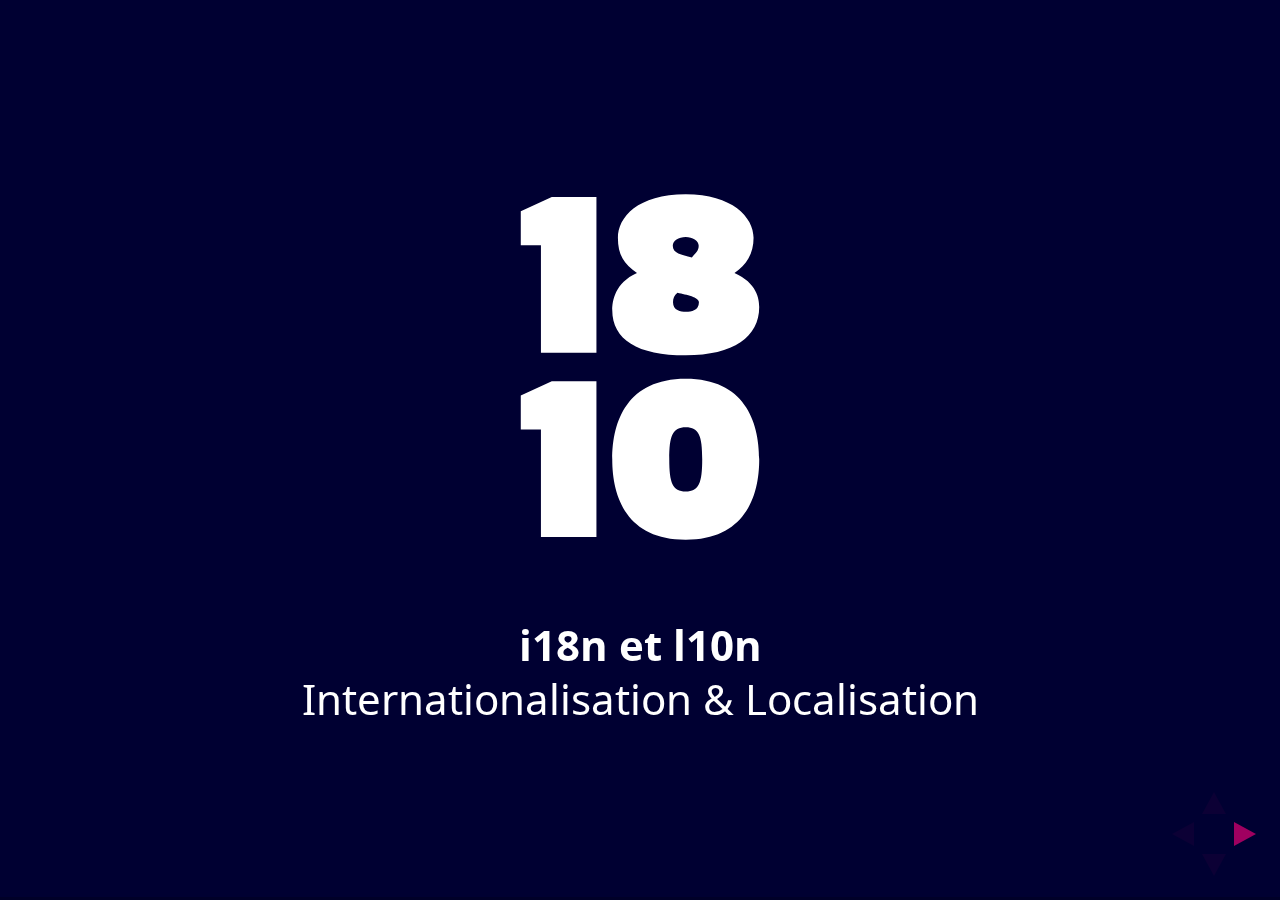
==== commit 5878642d: "update slides 😀" ====
--- a/index.html
+++ b/index.html
@@ -4,7 +4,7 @@
 		<meta charset="utf-8">
 		<meta name="viewport" content="width=device-width, initial-scale=1.0, maximum-scale=1.0, user-scalable=no">
 
-		<title>i18n & l10n @ Blenc Web Mix</title>
+		<title>i18n & l10n @ UX Romandie</title>
 
 		<link rel="stylesheet" href="css/reveal.css">
 		<link rel="stylesheet" href="css/theme/antistatique.css">
@@ -57,14 +57,6 @@
 		<div class="reveal">
 			<div class="slides">
 
-				<section data-background="#e30074">
-					<img class="plain emoji-svg" src="lib/svg/emoji/1f957.svg">
-					<aside class="notes">
-						Slide d'attente
-						SOURIRE et PROFITER de la vue!
-					</aside>
-				</section>
-
 				<section data-background="#000032">
 					<img src="lib/svg/1810.svg" style="width:40%;"><br>
 					<strong>i18n et l10n</strong><br>
@@ -83,15 +75,16 @@
 						Добрий ранок · Chào
 					</h2>
 					<aside class="notes">
-						Je suis Marc
-						Je suis Guillaume
+						<strong>Marc</strong> Je suis Marc, Software Designer co-fondateur d'Antistatique<br/><br/>
+						<strong>Guillaume</strong> Je suis Guillaume, DA d'Antistatique<br/>
 					</aside>
 				</section>
 
 				<section data-background="#e30074">
 					<h1>Disclaimer</h1>
 					<aside class="notes">
-						Apparement vous avez le droit à 2 speakers \o/ <br/>
+						<strong>Guillaume</strong><br/>
+						On a déjà donné ce talk<br/>
 						Pas que design <br/>
 						Un peu technique <br/>
 						Pas que pour les débutants <br/>
@@ -103,29 +96,32 @@
 					<section data-background="#000032">
 						<h1>Introduction</h1>
 						<aside class="notes">
-							Définir ces termes et ce qu'on cherche à résoudre / améliorer
-						</aside>
-					</section>
-
-					<section>
+							<strong>Marc</strong> Une introduction pour vous expliquer pourquoi vous ne devez pas partir tout de suite ;-).<br/>
+						</aside>
+					</section>
+
+					<section data-background="#000032">
 						<img src="lib/svg/emoji/1f1e8-1f1ed.svg" style="width:66%;">
 						<aside class="notes">
+							<strong>Marc</strong><br/>
 							Pourquoi nous avions envie de vous parler de ce sujet ?<br/>
-							La suisse : 4 langues officielles (FR / DE / IT / RM)
+							La suisse : 4 langues officielles (FR / DE / IT / RM)<br/>
+							Tous nos projets même les plus petits sont multi-langue
 						</aside>
 					</section>
 
 					<section>
 						<h1 class="monospaced">l10n</h1>
 						<aside class="notes">
+							<strong>Guillaume</strong><br/>
 							Commençons par le terme l10n : localisation<br>
-							On pourrait presque lire le mot Lyon !<br>
 							➡ Le fait d'avoir une version spécifique à une culture
 						</aside>
 					</section>
 
 					<section data-background="lib/svg/l10n-count.svg" data-background-size="100%">
 						<aside class="notes">
+							<strong>Guillaume</strong><br/>
 							localisation ... 10 lettres entre le L et le N
 						</aside>
 					</section>
@@ -133,17 +129,19 @@
 					<section>
 						<h1 class="monospaced">i18n</h1>
 						<aside class="notes">
+							<strong>Guillaume</strong><br/>
 							Ensuite le i18n : internationalisation<br>
-							➡ Le fait de prévoir la prise en charge de multiple culture
+							➡ Le fait de prévoir la prise en charge de multiples cultures
 						</aside>
 					</section>
 
 					<section data-background="lib/svg/i18n-count.svg" data-background-size="100%">
 						<aside class="notes">
+							<strong>Guillaume</strong><br/>
 							internationalisation<br/>
 							Oups, ça dépasse ;-)<br/>
 							La on comprend mieux pourquoi nous disons i18n<br/>
-							anticonstitutionnellement devient a23t LOL!
+
 						</aside>
 					</section>
 
@@ -154,6 +152,7 @@
 						<h2 class="monospaced">L12y</h2>
 						<h2 class="monospaced">NLS&nbsp;</h2>
 						<aside class="notes">
+							<strong>Guillaume</strong><br/>
 							Bienvenue dans le monde des numéronymes & accronymes !<br>
 							<strong>g11n</strong> IBM & Sun (globalization / glocalization)<br/>
 							<strong>L12y</strong> Microsoft (localizability)<br/>
@@ -161,24 +160,35 @@
 						</aside>
 					</section>
 
-					<section data-background="/lib/img/osakan_market.jpg" data-background-size="cover">
+					<section>
+						<h1>a11y</h1>
+						<aside class="notes">
+							<strong>Guillaume</strong><br/>
+							D'ailleurs vous devez connaitre celui-ci
+						</aside>
+					</section>
+
+					<section data-background="lib/img/osakan_market.jpg" data-background-size="cover">
 						<h1 class="light dark-shadow">Cultures ?</h1>
 						<aside class="notes">
+							<strong>Guillaume</strong><br/>
 							Est-ce que la culture d'une personne peut être définie par un ensemble qui se compose d'un territoires et d'une langue ?
 						</aside>
 					</section>
 
-					<section data-background="/lib/img/osakan_market.jpg" data-background-size="cover">
-						<h1 class="light dark-shadow">Normes ?</h1>
-						<aside class="notes">
-							Normes ISO / normes sociales
-						</aside>
-					</section>
-
-					<section>
-						<h1 class="monospaced"><span class="fragment">fr</span><span class="fragment"><span class="fragment semi-fade-out">_latin</span></span><span class="fragment">_FR</span></h1>
-						<aside class="notes">
-						Culture en français -> Locale
+					<section data-background="lib/img/osakan_market.jpg" data-background-size="cover">
+						<h1 class="light dark-shadow">Normes</h1>
+						<aside class="notes">
+							<strong>Marc</strong><br/>
+							En tout cas, c'est de cette manière que les normes ISO défnissent la culture
+						</aside>
+					</section>
+
+					<section>
+						<h1 class="monospaced"><span>fr</span><span class="fragment"><span class="fragment semi-fade-out">_latin</span></span><span class="fragment">_FR</span></h1>
+						<aside class="notes">
+							<strong>Marc</strong><br/>
+						Culture en français -> Locale<br/>
 						Langue + Script + Territoire
 							--> Latin pour les lettres latines A-Z ... pas très utiles pour nous francophone ... mais pensez aux langues comme le japonais que s'écrit en kanji, Hiragana et Katakana
 						fr_latin_FR
@@ -199,11 +209,11 @@
 						<span class="list-element monospaced fragment" data-fragment-index="2">fr_SN = "French (Senegal)"</span>
 						<span class="list-element monospaced fragment" data-fragment-index="2">fr_CD = "French (Congo - Kinshasa)"</span>
 						<span class="list-element monospaced fragment" data-fragment-index="2">fr_PF = "French (French Polynesia)"</span>
-						<span class="list-element monospaced">fr_FR <span class="fragment" data-fragment-index="1"> = "French (France)"</span></span>
+						<span class="list-element monospaced">fr_CH <span class="fragment" data-fragment-index="1"> = "French (Switzerland)"</span></span>
 						<span class="list-element monospaced fragment" data-fragment-index="2">fr_DJ = "French (Djibouti)"</span>
 						<span class="list-element monospaced fragment" data-fragment-index="2">fr_CF = "French (Central African Republic)"</span>
 						<span class="list-element monospaced fragment" data-fragment-index="2">fr_CG = "French (Congo - Brazzaville)"</span>
-						<span class="list-element monospaced fragment" data-fragment-index="2">fr_CH = "French (Switzerland)"</span>
+						<span class="list-element monospaced fragment" data-fragment-index="2">fr_FR = "French (France)"</span>
 						<span class="list-element monospaced fragment" data-fragment-index="2">fr_CI = "French (Côte d’Ivoire)"</span>
 						<span class="list-element monospaced fragment" data-fragment-index="2">fr_BE = "French (Belgium)"</span>
 						<span class="list-element monospaced fragment" data-fragment-index="2">fr_BF = "French (Burkina Faso)"</span>
@@ -232,29 +242,25 @@
 						<span class="list-element monospaced fragment" data-fragment-index="2">fr_GA = "French (Gabon)"</span>
 						<span class="list-element monospaced fragment" data-fragment-index="2">fr_TD = "French (Chad)"</span>
 						<aside class="notes">
+							<strong>Marc</strong><br/>
 							Les locales francophones supportées dans les librairies iOS
 						</aside>
 					</section>
 
-
-					<section>
-
-					</section>
-
 					<section data-background="lib/svg/emoji/1f5fa.svg" data-background="#000032" data-background-size="50%">
 						<aside class="notes">
-							Le thème que les organisateurs de la conférence nous ont demandé de souligner est :
-							“L'impact social et sociétal du web, comment il change le monde”
-						</aside>
-					</section>
-
-					<!-- TODO:
-						- 🚀 mettre un exemple de différence (quel est ce chiffres pour vous)
-						- Site en japonais avec le changement de langue proposé en
-					-->
+							<strong>Guillaume</strong><br/>
+							Ce thème est important : L'i18n comme l'a11y est une forme d'inclusion de tous les publics (Reconnaissance)
+						</aside>
+					</section>
+
+
 					<section data-background="lib/img/cookpad-japanese-website.png" data-background-color="#fff" data-background-size="contain">
 						<img src="lib/svg/english-language-kanji.svg" alt="" class="fragment"/>
 						<aside class="notes">
+							<strong>Marc</strong><br/>
+							Qu'est-ce que je fais sur ce site de nouille japonaise.<br/>
+							Bon, maintenant, où est-ce qu'on change la langue ?<br/>
 							English language
 						</aside>
 					</section>
@@ -262,6 +268,7 @@
 					<section>
 						<h2>Connaître la "locale" de l'utilisateur c'est important… </h2>
 						<aside class="notes">
+							<strong>Marc</strong><br/>
 							On est tous d'accord que connaitre la culture de notre utilisateur est important.
 							Comment fait-on pour l'obtenir !
 						</aside>
@@ -271,61 +278,113 @@
 				<section>
 
 					<section data-background="#000032">
-						<h1 class="light">Plutôt <span class="monospaced">fr_FR</span> ou <span class="monospaced">fr_CH</span></h1>
+						<h1 class="light">Plutôt <span class="monospaced">de_CH</span> oder <span class="monospaced">fr_CH</span></h1>
+						<aside class="notes">
+							<strong>Marc</strong><br/>
+							Je suis suisse d'accord ... mais
+						</aside>
 					</section>
 
 					<section data-background="lib/svg/emoji/1f575.svg" data-background-color="#000032" data-background-size="50%">
 						<aside class="notes">
-							De quoi disposons-nous sur nos visiteurs ?
-							- IP, localisation mouais
-							- Langue du navigateur
-							- Referer (d'où la personne vient)
+							<strong>Marc</strong><br/>
+							De quoi disposons-nous sur nos visiteurs ?<br/>
+							- IP, localisation mouais<br/>
+							- Langue du navigateur<br/>
+							- Referer (d'où la personne vient)<br/>
 							- Toutes les infos techniques qui nous servent pas ici ;-) Browser, OS, résolution etc ...
 						</aside>
 					</section>
 
 					<section data-background="lib/svg/emoji/1f916.svg" data-background-color="#000032" data-background-size="50%">
 						<aside class="notes">
+							<strong>Marc</strong><br/>
 							Détection automatique de la culture ?
-							Utiliser l'extension de domaine pour arriver sur un pays
-							Détecter la langue du navigateur
-							Sachez surtout qu'aucun script de géolocalisation
-						</aside>
-					</section>
-
-					<section data-background="lib/img/finnair-1.png" data-background-color="#fff" data-background-size="80%">
-						<aside class="notes">
-							Je veux aller visiter la finlande<br>
+							Utiliser l'extension de domaine pour arriver sur un pays<br/>
+							Détecter la langue du navigateur<br/>
+							Sachez surtout qu'aucun script de géolocalisation n'est fiable<br/>
+						</aside>
+					</section>
+
+					<section data-background="lib/img/laponie.jpg" data-background-color="#000032" data-background-size="cover">
+						<aside class="notes">
+							<strong>Marc</strong> Bon, un exemple concret.<br><br/>
+							Je veux aller visiter la finlande
+						</aside>
+					</section>
+
+					<section data-background="lib/img/finnair-1.png" data-background-color="#000032" data-background-size="80%">
+						<aside class="notes">
+							<strong>Marc</strong><br/>
 							finnair.com -> global splash screen avec uniquement les pays</br>
 							A parfait, la Suisse à droite
 						</aside>
 					</section>
 
-					<section data-background="lib/img/finnair-2.png" data-background-color="#fff" data-background-size="80%">
-						<aside class="notes">
-							J'arrive sur le site en suisse-allemand, super ! (bon j'ai l'habitude, keins problem)<br/>
+					<section data-background="lib/img/finnair-2.png" data-background-color="#000032" data-background-size="80%">
+						<aside class="notes">
+							<strong>Marc</strong><br/>
+							J'arrive sur le site en suisse-allemand, super ! (bon j'ai l'habitude, kein problem)<br/>
 							Je vois le drapeau en haut, je clique
 						</aside>
 					</section>
-					<section data-background="lib/img/finnair-3.png" data-background-color="#fff" data-background-size="80%">
-						<aside class="notes">
+					<section data-background="lib/img/finnair-3.png" data-background-color="#000032" data-background-size="80%">
+						<aside class="notes">
+							<strong>Marc</strong><br/>
 							J'arrive à nouveau sur un global splash screen, cette fois avec la langue ?!
 							À noter que pour les suisse-italophone, ils devront choisir italien avec les prix en Euro ou Français avec les prix en CHF
 						</aside>
 					</section>
-					<section data-background="lib/img/finnair-4.png" data-background-color="#fff" data-background-size="80%">
-						<aside class="notes">
+					<section data-background="lib/img/finnair-4.png" data-background-color="#000032" data-background-size="80%">
+						<aside class="notes">
+							<strong>Marc</strong><br/>
 							Finalement, me voilà sur ma page<br/>
 							Nous avons effectué des tests utilisateurs sur finnair.com. (URL + je ne vais jamais sur la suisse, les prix sont plus hauts)
 						</aside>
 					</section>
 
+					<section data-background="lib/svg/language-selection-facebook-splash.svg" data-background-color="#000032" data-background-size="60%">
+						<aside class="notes">
+							<strong>Marc</strong><br/>
+							Finnair ne proposait que les pays, Facebook ne propose que les langues<br/>
+							Écrire la langue dans la langue (Français et pas French, 日本語 et pas Japonais)
+						</aside>
+					</section>
+
+					<section data-background="lib/img/olympique.jpg" data-background-color="#000032" data-background-size="cover">
+						<aside class="notes">
+							<strong>Marc</strong><br/>
+							Vu au Musée olympique
+						</aside>
+					</section>
+
+					<section data-background="lib/img/steam.jpg" data-background-color="#000032" data-background-size="60%">
+						<aside class="notes">
+							<strong>Marc</strong><br/>
+							Steam
+						</aside>
+					</section>
+
+					<section data-background="lib/svg/language-selection-iso-codes.svg" data-background-color="#000032" data-background-size="80%">
+						<aside class="notes">
+							<strong>Marc</strong><br/>
+							Si vous ne supportez que quelques langues sur un site national
+						</aside>
+					</section>
+
+					<section data-background="lib/svg/language-selection-link-splash-page.svg" data-background-color="#000032" data-background-size="80%">
+						<aside class="notes">
+							<strong>Marc</strong><br/>
+							L'icone de la planète... pour signifier le changement de culture
+						</aside>
+					</section>
+
+
 					<section data-background="lib/svg/language-icon.svg" data-background-size="40%">
 						<aside class="notes">
-							<h1>Sélection de langue</h1>
-							Ne pas utiliser les drapeaux !
-							Écrire la langue dans la langue (Français et pas French, 日本語 et pas Japonais)
-							En haut à droite ou à gauche
+							<strong>Marc</strong><br/>
+							Un concours de design a été lancé pour résoudre ce problème, voici le vainqueur
+							Ne pas utiliser les drapeaux !<br/>
 						</aside>
 					</section>
 
@@ -335,6 +394,7 @@
 						<h2>Les chiffres</h2>
 						<h2>Autres</h2>
 						<aside class="notes">
+							<strong>Marc</strong><br/>
 							Et maintenant, que l'on sait à qui l'on s'adresse. quelques particularités intéressantes
 						</aside>
 					</section>
@@ -345,8 +405,9 @@
 
 					<section data-background="#000032">
 						<h1 class="light">Les langues</h1>
-						<img src="/lib/svg/emoji/1f61b.svg">&nbsp;<img src="/lib/svg/emoji/1f61b.svg">&nbsp;<img src="/lib/svg/emoji/1f61b.svg">
-						<aside class="notes">
+						<img src="lib/svg/emoji/1f61b.svg">&nbsp;<img src="lib/svg/emoji/1f61b.svg">&nbsp;<img src="lib/svg/emoji/1f61b.svg">
+						<aside class="notes">
+							<strong>Guillaume</strong><br/>
 							Nous avons l'habitude des particularités de langues (direction d'écriture) mais ....
 							<li>Type d'écritures (latin, arabe, cyrillique, chinois, klingon, etc.)</li>
 							<li>Spécificités (dialects, registre de langue, styles, etc.)</li>
@@ -356,35 +417,36 @@
 
 					<section>
 						<h2>Traduction</h2>
-						<img src="/lib/svg/emoji/1f640.svg">
-						<aside class="notes">
-							<li>Traduction</li>
-							<li>Vidéos (audio, titres, sous-titres, etc.)</li>
-							<li>Textes (contenu, éléments d'interface, messages d'erreurs, etc.)</li>
-							<li>Icônes & logos (dans une certaine langue, pour une certaine culture, dans un certain contexte)</li>
+						<img src="lib/svg/emoji/1f640.svg">
+						<aside class="notes">
+							<strong>Guillaume</strong><br/>
+							Traduction<br/>
+							Vidéos (audio, titres, sous-titres, ..)<br/>
+							Textes (contenu, éléments d'interface, messages d'erreurs, ..)<br/>
+							Icônes & logos (dans une certaine langue, pour une certaine culture, dans un certain contexte)<br/>
 						</aside>
 					</section>
 
 					<section>
 						<h2>Pluralisation</h2>
 						<p>Est-ce que ce mot existe d'ailleurs ?</p>
-						<img src="/lib/svg/emoji/1f468-1f469-1f466-1f466.svg">
-						<aside class="notes">
-							En anglais par exemple, on dit 0.25 mile (sans le S parce que l'on dit 1/4 de 1 mile)<br/>
-							En russe c'est compliqué .. es†-ce que quelqu'un peut nous aider
+						<img src="lib/svg/emoji/1f468-1f469-1f466-1f466.svg">
+						<aside class="notes">
+							<strong>Marc</strong><br/>
+							En russe c'est compliqué .. est-ce que quelqu'un peut nous aider
 						</aside>
 					</section>
 
 					<section data-background="rgb(63, 63, 63)">
 						<code>
 <pre>
-  [0]Nobody is logged
-  [1]There is 1 person logged
-  [1,+Inf]There are %1% persons logged
-
-  [0]Personne n'est connecté
-  [1]Une personne est connectée
-  [1,+Inf]Il y a %1% personnes en ligne
+en : "%count% comment
+     |%count% comments"
+ru : "%count% комментарий
+     |%count% комментария
+     |%count% комментариев"
+fr : "%count% commentaire
+     |%count% commentaires"
 </pre>
 						</code>
 						</section>
@@ -392,8 +454,9 @@
 					<section>
 						<h2>Féminisation</h2>
 						<p>Et celui-là ?</p>
-						<img src="/lib/svg/emoji/1f64b.svg">&nbsp;<img src="/lib/svg/emoji/1f645.svg">&nbsp;<img src="/lib/svg/emoji/1f926.svg">
-						<aside class="notes">
+						<img src="lib/svg/emoji/1f64b.svg">&nbsp;<img src="lib/svg/emoji/1f645.svg">&nbsp;<img src="lib/svg/emoji/1f926.svg">
+						<aside class="notes">
+							<strong>Guillaume</strong><br/>
 							Parité - ;-)<br/>
 							vous êtes bien connecté<b>e</b>
 						</aside>
@@ -405,41 +468,49 @@
 
 					<section data-background="#000032">
 						<h1 class="light">Temps &&nbsp;espace</h1>
-						<img src="/lib/svg/emoji/23f3.svg">&nbsp;<img src="/lib/svg/emoji/1f680.svg">
-						<aside class="notes">
+						<img src="lib/svg/emoji/23f3.svg">&nbsp;<img src="lib/svg/emoji/1f680.svg">
+						<aside class="notes">
+							<strong>Marc</strong><br/>
 							Pour chaque culture, d'autres représentation du temps et de l'espace
 						</aside>
 					</section>
 
 					<section data-background="lib/svg/timezone.svg"  data-background-size="contain">
 						<aside class="notes">
-							Timezone
+							<strong>Marc</strong><br/>
+							Les fuseaux horaires<br/>
+							Meilleur exemple de temps et d'espace<br/>
+							Respecte ou pas les frontières
 						</aside>
 					</section>
 
 					<section data-background="lib/svg/emoji/1f5d3.svg" data-background-color="#000032" data-background-size="50%">
 						<aside class="notes">
-							<strong>Début de semaine</strong>
+							<strong>Marc</strong><br/>
+							<strong>Début de semaine</strong><br/>
 							le classic ... la semaine commence le lundi ou le dimanche ?
 						</aside>
 					</section>
 
 					<section data-background="lib/svg/emoji/1f1f0-1f1f7.svg" data-background-color="#000032" data-background-size="50%">
 						<aside class="notes">
-							<li>L'âge des coréens🇰🇷 qui commence à 1 et (qui dépend des calendriers 🌞/🌔)</li>
+							<strong>Guillaume</strong><br/>
+							L'âge des coréens🇰🇷 qui commence à 1 et (qui dépend des calendriers 🌞/🌔)<br/>
 							Au niveau de la corée du nord, nous avons eu du mal à vérifier
 						</aside>
 					</section>
 
 					<section data-background="lib/img/lorie-weekend.gif" data-background-color="#000032" data-background-size="cover">
 						<aside class="notes">
-							<li>Le week-end prochain pour vous c'est ce week-end là qui vient ou celui d'après</li>
-							<li>On l'a implémenté dans momentJS</li>
+							<strong>G -> M</strong>
+							Le week-end prochain pour vous c'est ce week-end là qui vient ou celui d'après<br/>
+							On l'a implémenté dans momentJS, une librairie qui s'occupe des manipulations de dates
 						</aside>
 					</section>
 
 					<section data-background="lib/svg/emoji/1f37b.svg" data-background-color="#000032" data-background-size="50%">
 						<aside class="notes">
+							<strong>M -> G</strong>
 							<p>On se voit à 5 heures</p>
 							<p>c'est un peu tot ...</p>
 							AM/PM tout ça ... <br/>
@@ -450,9 +521,10 @@
 						<img src="lib/svg/emoji/2603.svg" alt="" height="200vh"/>
 						<img src="lib/svg/emoji/26f1.svg" alt="" height="200vh"/>
 						<aside class="notes">
+							<strong>Marc</strong><br/>
 							Heure d'été ...<br/>
 							Au Chili par exemple, il passe à l'heure d'été début avril ...<br/>
-							Sinon une petite pensée à tous ceux qui avaient prévu leur backup à 1h30 du matin le week-end dernier Et qui ont eu 2 backup du coup
+							Sinon une petite pensée à tous ceux qui prévoient leur backup à 1h30 du matin le week-end de changement d'heure Et qui ont eu 0 backup ce printemps et 2 cet automne.
 						</aside>
 					</section>
 
@@ -462,29 +534,35 @@
 						<h4>ou</h4>
 						<h2><span class="monospaced">24-12-2016</span></h2>
 						<aside class="notes">
+							<strong>Marc</strong><br/>
 							La représentation des dates<br/>
 						</aside>
 					</section>
 
 					<section data-background="lib/img/chine_boutan.gif" data-background-size="cover" data-background-position="center center">
 						<aside class="notes">
+							<strong>Marc</strong><br/>
 							<b>Vision du monde</b><br/>
 							la frontière entre la chine et le Bhoutan qui est disputées depuis des décénie. GoogleMap affiche une frontière différente selon le pays dans lequel on se connecte<br/>
+							<!--
 							- http://qz.com/224821/see-how-borders-change-on-google-maps-depending-on-where-you-view-them/
 							- http://qz.com/811513/westworlds-uncanny-intricate-opening-credits-sequence-wants-to-disorient-you/
+							-->
 						</aside>
 					</section>
 
 					<section data-background="lib/img/refugees.jpg" data-background-size="cover">
 						<aside class="notes">
+							<strong>Marc</strong><br/>
 							<b>La politique</b><br/>
+							ROT, c'est le code ISO de quel pays ? (refugee-olympic-team)<br/>
 							-> JO pays des réfugiers, certain pays non reconnu par le ONU, mais reconnu par le CIO</br>
-
 						</aside>
 					</section>
 
 					<section data-background="lib/img/uww.jpg" data-background-color="#fff" data-background-size="cover">
 						<aside class="notes">
+							<strong>Marc</strong><br/>
 							Certaine fédérations sportives, comme la lutte, choisi de permettre à certain "pays" de participer
 						</aside>
 					</section>
@@ -494,17 +572,20 @@
 				<section>
 					<section data-background="#000032">
 						<h1 class="light">Les chiffres</h1>
-						<img src="/lib/svg/emoji/0034-20e3.svg">&nbsp;<img src="/lib/svg/emoji/0032-20e3.svg">
-						<aside class="notes">
+						<img src="lib/svg/emoji/0034-20e3.svg">&nbsp;<img src="lib/svg/emoji/0032-20e3.svg">
+						<aside class="notes">
+							<strong>Guillaume</strong><br/>
 							beaucoup de particularité aussi ici ...
 						</aside>
 					</section>
 
 					<section>
-						<h3>						<img src="lib/svg/emoji/1f4b7.svg" alt="" />
-						<img src="lib/svg/emoji/1f4b6.svg" alt="" />
-						<img src="lib/svg/emoji/1f4b5.svg" alt="" />
-						<img src="lib/svg/emoji/1f4b4.svg" alt="" /></h3>
+						<h3>
+							<img src="lib/svg/emoji/1f4b7.svg" alt="" />
+							<img src="lib/svg/emoji/1f4b6.svg" alt="" />
+							<img src="lib/svg/emoji/1f4b5.svg" alt="" />
+							<img src="lib/svg/emoji/1f4b4.svg" alt="" />
+						</h3>
 						<p>Le formatage des milliers</p>
 						<table>
 						<thead>
@@ -532,6 +613,9 @@
 							</tr>
 						</tbody>
 					</table>
+					<aside class="notes">
+							<strong>Guillaume</strong><br/>
+					</aside>
 					</section>
 
 					<section>
@@ -568,6 +652,9 @@
 							</tr>
 						</tbody>
 					</table>
+					<aside class="notes">
+							<strong>Guillaume</strong><br/>
+					</aside>
 					</section>
 
 					<section>
@@ -575,15 +662,26 @@
 						<img src="lib/svg/emoji/1f629.svg" alt="" height="100vh"/>
 						<h2><span class="monospaced" style="color:red;">votre prénom est invalide</span></h2>
 						<aside class="notes">
+							<strong>Guillaume</strong><br/>
 							nom invalide ...<br/>
 							Suède numéro postaux avec des espaces<br/>
-							En Suisse le numéro de rue à la fin de l'adresse
+							En Suisse le numéro de rue à la fin de l'adresse ... en France au début : "8, rue de la République"
+						</aside>
+					</section>
+
+
+					<section data-background="lib/img/form_phone.png" data-background-color="#ffffff" data-background-size="contain">
+						<aside class="notes">
+							<strong>Guillaume</strong><br/>
+							Numéro de téléphone, merci squarespace
 						</aside>
 					</section>
 
 					<section data-background="lib/svg/emoji/1f321.svg" data-background-color="#000032" data-background-size="50%">
 						<aside class="notes">
-							<h2>Systèmes de mesures</h2>
+							<strong>Guillaume</strong><br/>
+							Systèmes de mesures<br/>
+							Température, fahrenheit/Celsius, système métrique, tout ça ...
 						</aside>
 					</section>
 
@@ -593,8 +691,9 @@
 
 					<section data-background="#000032">
 						<h1 class="light">Quelques miscellanées</h1>
-						<img src="/lib/svg/emoji/1f957.svg">
-						<aside class="notes">
+						<img src="lib/svg/emoji/1f957.svg">
+						<aside class="notes">
+							<strong>Guillaume</strong><br/>
 							Autres considérations,juste un début de liste ;-)
 						</aside>
 					</section>
@@ -602,20 +701,46 @@
 					<section>
 						<h2>Typographie(s)</h2>
 						<aside class="notes">
-							<ol>
-								<li>Exemple de la Noto :-) 500MO 😱</li>
-								<li>Bons caractères (ceux de la langue)</li>
-								<li>Bon sens (de lecture) a11y / accessibilité</li>
-							</ol>
-						</aside>
-					</section>
-
-					<section>
-						<h2>Icônes & couleurs</h2>
-						<aside class="notes">
+							<strong>Guillaume</strong><br/>
+								Exemple de la Noto :-) 500MO 😱<br/>
+								Bons caractères (ceux de la langue)<br/>
+								Bon sens (de lecture) a11y / accessibilité
+						</aside>
+					</section>
+
+					<section data-background="#000032">
+						<svg id="Calque_1" data-name="Calque 1" xmlns="http://www.w3.org/2000/svg" viewBox="0 0 768 256">
+  <defs>
+    <style>
+      .cls-1 {
+        fill: #ffffff;
+      }
+    </style>
+  </defs>
+  <title>religion-icons-research</title>
+  <g>
+    <path class="cls-1" d="M375.91,142.87c0-.15,0-.29-.07-.44s-.06-.26-.09-.39-.06-.25-.1-.37-.09-.25-.13-.37-.08-.25-.13-.37-.1-.23-.16-.34-.11-.25-.18-.37l-.19-.31c-.07-.12-.14-.24-.22-.36s-.16-.22-.24-.33l-.22-.3c-.15-.19-.31-.36-.48-.53l0-.05-40-40a8,8,0,0,0-11.31,11.31L360,147.31V192h-8V160c0-.26,0-.53,0-.79s0-.22,0-.34,0-.29-.07-.44-.06-.26-.09-.39-.06-.25-.1-.37-.09-.25-.13-.37-.08-.25-.13-.37-.1-.23-.16-.34-.11-.25-.18-.37l-.19-.31c-.07-.12-.14-.24-.22-.36s-.16-.22-.24-.33l-.22-.3c-.15-.19-.31-.36-.48-.53l0-.05L312,116.69V56a8,8,0,0,0-16,0v64a8,8,0,0,0,2.34,5.66L336,163.31V208h40V144c0-.26,0-.53,0-.79S375.93,143,375.91,142.87Z"/>
+    <path class="cls-1" d="M464,48a8,8,0,0,0-8,8v60.69l-37.66,37.66-.16.18c-.13.13-.25.27-.37.41s-.17.23-.26.34l-.21.29c-.08.13-.16.26-.24.39l-.17.28c-.07.13-.13.26-.19.39s-.1.21-.15.32-.1.26-.14.38-.09.23-.12.36-.07.26-.1.39-.07.24-.09.37,0,.3-.07.46,0,.21,0,.32c0,.27,0,.53,0,.8v32h-8V147.31l37.66-37.66a8,8,0,0,0-11.31-11.31l-40,40-.16.18c-.13.13-.25.27-.37.41s-.17.23-.26.34l-.21.29c-.08.13-.16.26-.24.39l-.17.28c-.07.13-.13.26-.19.39s-.1.21-.15.32-.1.26-.14.38-.09.23-.12.36-.07.26-.1.39-.07.24-.09.37,0,.3-.07.46,0,.21,0,.32c0,.27,0,.53,0,.8v64h40V163.31l37.66-37.66A8,8,0,0,0,472,120V56A8,8,0,0,0,464,48Z"/>
+    <path class="cls-1" d="M140.44,97.34a8,8,0,0,0-11.09,2.22l-9.73,14.59-17.22-23a8,8,0,0,0-13.75,1.65l-24,56A8,8,0,0,0,65.75,157l21.6,27H48v16h56a8,8,0,0,0,6.24-13l-29-36.26L97.9,111.87l15.7,20.93a8,8,0,0,0,13.06-.36l16-24A8,8,0,0,0,140.44,97.34Z"/>
+    <circle class="cls-1" cx="112" cy="72" r="16"/>
+    <path class="cls-1" d="M699.8,92.9a43.18,43.18,0,0,0-10.91-43.32L672,32.69,655.15,49.53a43.19,43.19,0,0,0-11,43.36c-12.38,5-20.2,13.29-20.2,23.1v80c0,16,20.64,28,48,28s48-12,48-28V116C720,106.18,712.18,97.85,699.8,92.9Zm-39.43-23a27,27,0,0,1,6.05-9L672,55.31l5.62,5.62a27.18,27.18,0,0,1,6.15,29.37,9.1,9.1,0,0,1-2.31,2.63A12.43,12.43,0,0,1,679.75,94a8,8,0,0,0-15.5,0,12.45,12.45,0,0,1-1.71-1.12,9.1,9.1,0,0,1-2.31-2.62A27,27,0,0,1,660.37,69.87ZM704,196c0,4.23-12.15,12-32,12s-32-7.77-32-12V137.21c8.37,4.26,19.48,6.79,32,6.79s23.63-2.53,32-6.79Zm-32-68c-19.85,0-32-7.77-32-12,0-2.73,5.05-6.92,14-9.56a29.92,29.92,0,0,0,7.73,3.88c.76.25,1.54.47,2.32.67v1a8,8,0,0,0,16,0v-1c.78-.2,1.55-.42,2.32-.67a29.92,29.92,0,0,0,7.73-3.88c8.9,2.64,14,6.83,14,9.56C704,120.23,691.85,128,672,128Z"/>
+  </g>
+</svg>
+						<aside class="notes">
+							<h2>Pictogrammes</h2>
+							<strong>Guillaume</strong><br/>
 							<ul>
 								<li>Les représentations de la culture (religion)</li>
-								<li>Tout ce qui est valide est vert</li>
+							</ul>
+						</aside>
+					</section>
+
+					<section data-background-color="#bdbdb5" data-background="lib/img/coloursculture.png" data-background-size="contain">
+						<aside class="notes">
+							<h2>Couleurs</h2>
+							<strong>Guillaume</strong><br/>
+							<ul>
+								<li>Tout ce qui est valide est vert, chez nous</li>
 							</ul>
 						</aside>
 					</section>
@@ -624,9 +749,10 @@
 						<h2>Particularités culturelles régionales</h2>
 						<p>(voir hyper-régionales ou drôles)</p>
 						<aside class="notes">
+							<strong>Guillaume</strong><br/>
 							<ul>
 								<li>2.5 pièces à Genève ou Lausanne</li>
-								<li>Chicons ou Endives ? Doucette ou mâche ?</li>
+								<li>Doucette, rampon ou mâche ?</li>
 							</ul>
 						</aside>
 					</section>
@@ -638,14 +764,13 @@
 
 					<section>
 						<h1 class="light">Takeaways</h1>
-						<img src="/lib/svg/emoji/1f648.svg">&nbsp;<img class="plain" src="/lib/svg/emoji/1f649.svg">&nbsp;<img class="plain" src="/lib/svg/emoji/1f64a.svg">
-						<aside class="notes">
-						- Ne partez sur aucun aquis, vous ne connaissez probablement que votre propre culture 🙈🙊🙉<br>
+						<img src="lib/svg/emoji/1f648.svg">&nbsp;<img class="plain" src="lib/svg/emoji/1f649.svg">&nbsp;<img class="plain" src="lib/svg/emoji/1f64a.svg">
+						<aside class="notes">
+						- Ne partez sur aucun aquis 🙈🙊🙉<br>
 						- Nation ≠ culture ≠ langue (et les gens bougent!). Le lieu géographique n'est pas un critère fiable.<br>
 						- Basez-vous un maximum sur les librairies d'internationalisation dèjà en place<br>
 						- Utilisez les UX-pattern pour le changement de culture (par pitié, pas de drapeaux pour les langues)<br>
 						- Responsabilité de ces sujets ... est partagée par tous les membres de l'équipe du projet<br>
-						- Lien avec l'impact du web pour changer le monde (meilleur respect des cultures)
 						</aside>
 					</section>
 
@@ -654,7 +779,7 @@
 				<section>
 					<section data-background="#000032">
 						<h1>Questions &&nbsp;Réponses</h1>
-						<img class="plain" src="/lib/svg/emoji/1f984.svg">
+						<img class="plain" src="lib/svg/emoji/1f984.svg">
 					</section>
 				</section>
 
@@ -668,9 +793,9 @@
 				</section>
 
 				<section data-background="#e30074">
-					<img src="/lib/svg/logo-Antistatique-white.svg">
+					<img src="lib/svg/logo-Antistatique-white.svg">
 					<a class="dark" href="http://www.antistatique.net/">antistatique.net</a>
-					<p><img src="/lib/svg/emoji/261d.svg">
+					<p><img src="lib/svg/emoji/261d.svg">
 					<br>On recrute !</p>
 					<aside class="notes">
 						— notes
--- a/css/theme/antistatique.css
+++ b/css/theme/antistatique.css
@@ -14,7 +14,6 @@
   /* Legacy iOS */
   font-style: normal;
   font-weight: 400; }
-
 /* Noto Bold */
 @font-face {
   font-family: 'Noto Sans';
@@ -24,7 +23,6 @@
   /* Legacy iOS */
   font-style: normal;
   font-weight: 700; }
-
 /* Noto Mono */
 @font-face {
   font-family: 'Noto Mono';
@@ -34,7 +32,6 @@
   /* Legacy iOS */
   font-style: normal;
   font-weight: 400; }
-
 /*********************************************
  * GLOBAL STYLES
  *********************************************/
@@ -389,6 +386,7 @@
   font-family: "Noto Mono" !important; }
 
 .reveal pre {
+  font-family: 'Noto Mono';
   background-color: #3f3f3f;
   box-shadow: 0 0 0 transparent;
   font-size: 3vh; }
@@ -400,3 +398,5 @@
   font-size: 1.6vh;
   padding: 0.4em;
   margin: 0; }
+
+/*# sourceMappingURL=antistatique.css.map */
